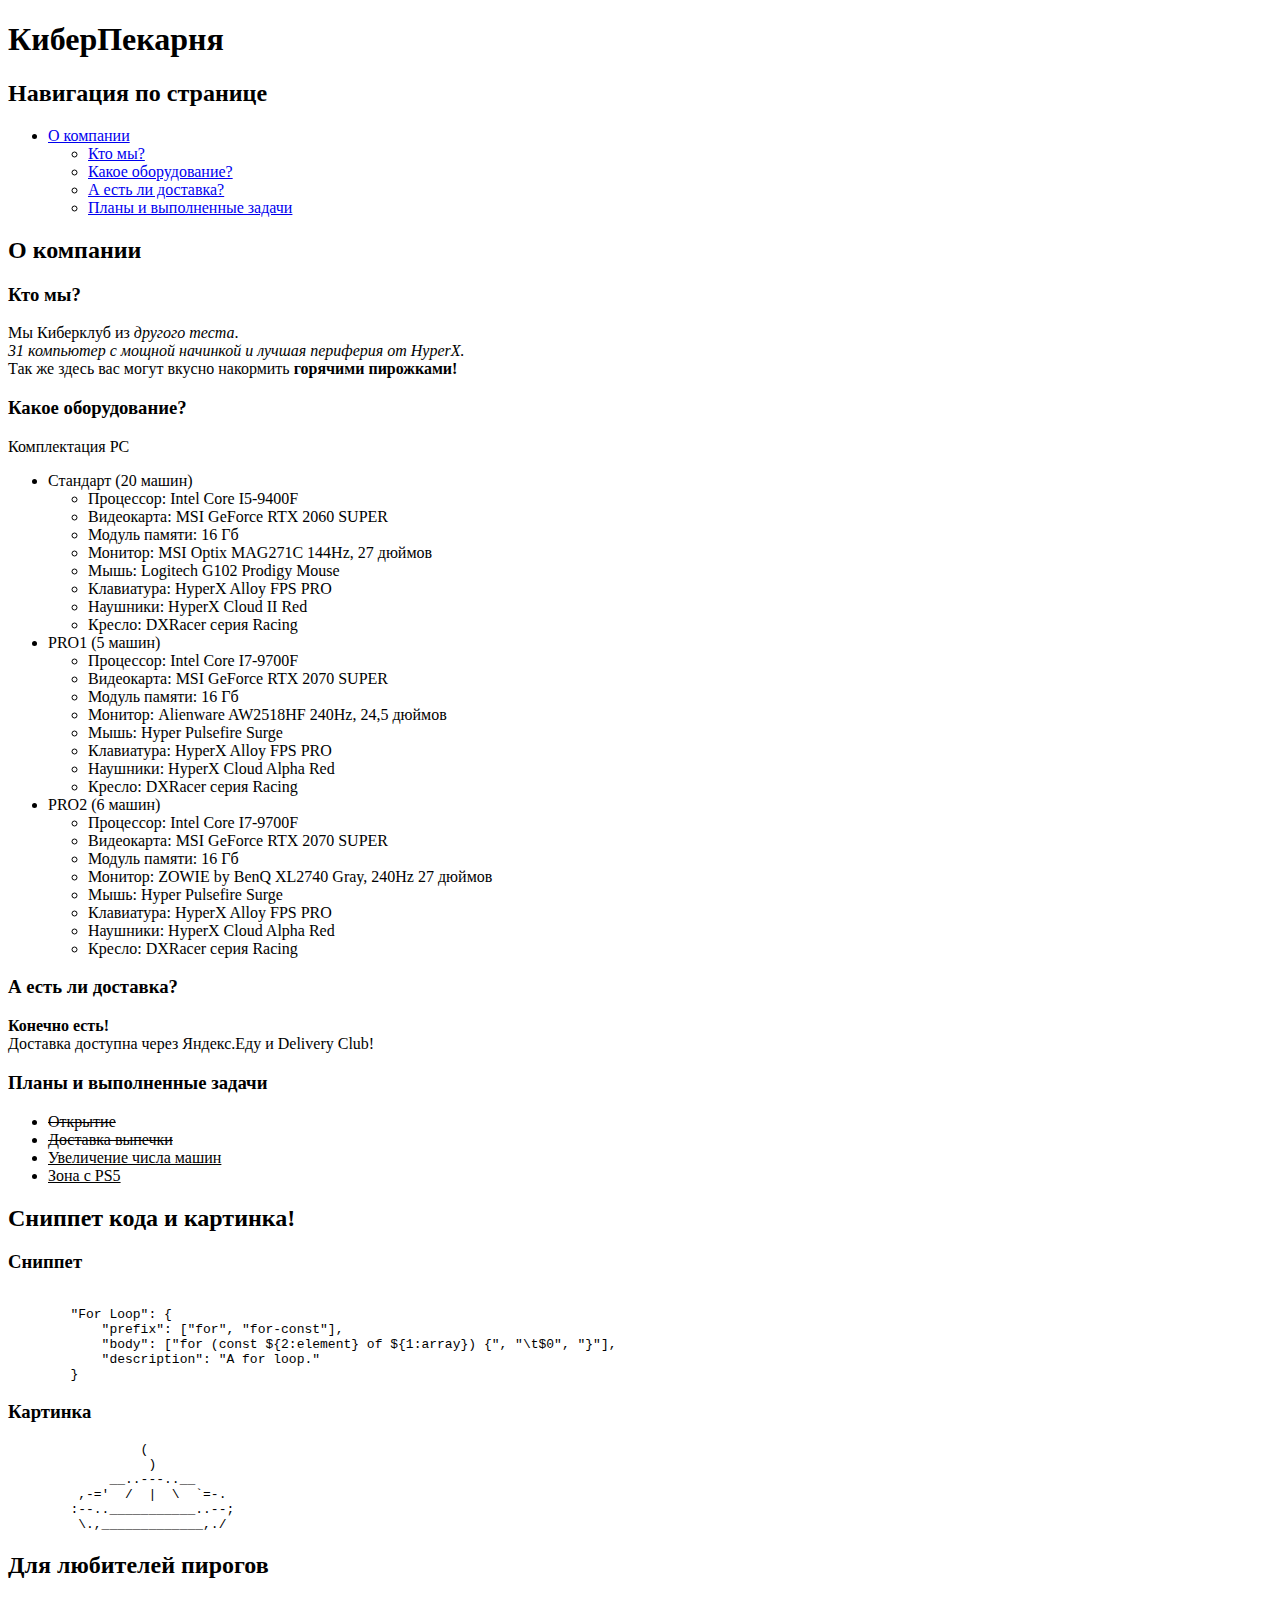
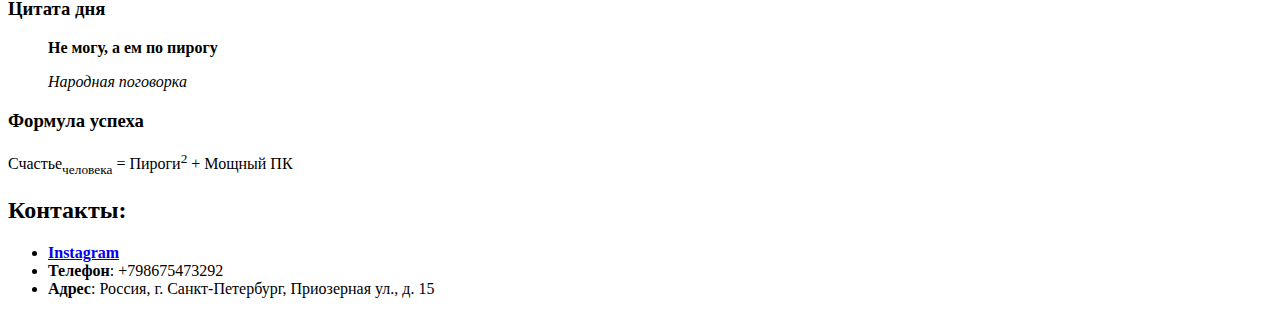
==== index.html @ f3a83868 "lab1" ====
<!DOCTYPE html>
<html lang="ru">
<head>
    <meta charset="UTF-8">
    <meta name="keywords" content="пекарня, пироги, киберкафе, доставка">
    <title>Киберклуб из другого теста, Работаем круглосуточно!</title>
    <!-- <link rel="stylesheet" type="text/css" href="outline-prototype-label.css"> -->
    <!-- <link rel="stylesheet" type="text/css" href="outline-prototype-safe.css"> -->
</head>
<body>
    <header>
        <h1>КиберПекарня</h1>
    </header>
    <main>
        <section>
            <h2>Навигация по странице</h2>
            <nav>
                <ul>
                    <li><a href="#about">О компании</a>
                        <ul>
                            <li><a href="#who">Кто мы?</a></li>
                            <li><a href="#equipment">Какое оборудование?</a></li>
                            <li><a href="#delivery">А есть ли доставка?</a></li>
                            <li><a href="#progress">Планы и выполненные задачи</a></li>
                        </ul>
                    </li>
                </ul>
            </nav>
        </section>
        <article id="about">
            <h2>О компании</h2>
            <section id="who">
                <h3>Кто мы?</h3>
                <p>
                    Мы Киберклуб из <i>другого теста</i>.<br>
                    <em>31 компьютер с мощной начинкой и лучшая периферия от HyperX.</em><br>
                    Так же здесь вас могут вкусно накормить <b>горячими пирожками!</b><br>
                </p>
            </section>
            <section id="equipment">
                <h3>Какое оборудование?</h3>
                <p>
                    Комплектация PC
                    <ul>
                        <li>Стандарт (20 машин)
                            <ul>
                                <li>Процессор: Intel Core I5-9400F</li>
                                <li>Видеокарта: MSI GeForce RTX 2060 SUPER</li>
                                <li>Модуль памяти: 16 Гб</li>
                                <li>Монитор: MSI Optix MAG271C 144Hz, 27 дюймов </li>
                                <li>Мышь: Logitech G102 Prodigy Mouse</li>
                                <li>Клавиатура: HyperX Alloy FPS PRO</li>
                                <li>Наушники: HyperX Cloud II Red</li>
                                <li>Кресло: DXRacer серия Racing</li>
                            </ul>
                        </li>
                        <li>PRO1 (5 машин)
                            <ul>
                                <li>Процессор: Intel Core I7-9700F</li>
                                <li>Видеокарта: MSI GeForce RTX 2070 SUPER</li>
                                <li>Модуль памяти: 16 Гб</li>
                                <li>Монитор: Alienware AW2518HF 240Hz, 24,5 дюймов</li>
                                <li>Мышь: Hyper Pulsefire Surge</li>
                                <li>Клавиатура: HyperX Alloy FPS PRO</li>
                                <li>Наушники: HyperX Cloud Alpha Red</li>
                                <li>Кресло: DXRacer серия Racing</li>
                            </ul>
                        </li>
                        <li>PRO2 (6 машин)
                            <ul>
                                <li>Процессор: Intel Core I7-9700F</li>
                                <li>Видеокарта: MSI GeForce RTX 2070 SUPER</li>
                                <li>Модуль памяти: 16 Гб</li>
                                <li>Монитор: ZOWIE by BenQ XL2740 Gray, 240Hz 27 дюймов</li>
                                <li>Мышь: Hyper Pulsefire Surge</li>
                                <li>Клавиатура: HyperX Alloy FPS PRO</li>
                                <li>Наушники: HyperX Cloud Alpha Red</li>
                                <li>Кресло: DXRacer серия Racing</li>
                            </ul>
                        </li>
                    </ul>
            </section>
            <section id="delivery">
                <h3>А есть ли доставка?</h3>
                <p>
                    <strong>Конечно есть!</strong><br>
                    Доставка доступна через Яндекс.Еду и Delivery Club!
                </p>
            </section>
            <section id="progress">
                <h3>Планы и выполненные задачи</h3>
                <ul>
                    <li><del>Открытие</del></li>
                    <li><del>Доставка выпечки</del></li>
                    <li><ins>Увеличение числа машин</ins></li>
                    <li><ins>Зона с PS5</ins></li>
                </ul>
            </section>
        </article>
        <section>
            <h2>Сниппет кода и картинка!</h2>
            <h3>Сниппет</h3>
            <pre><code>
        "For Loop": {
            "prefix": ["for", "for-const"],
            "body": ["for (const ${2:element} of ${1:array}) {", "\t$0", "}"],
            "description": "A for loop."
        }</code></pre>
            <h3>Картинка</h3>
            <pre>
                 (
                  )
             __..---..__
         ,-='  /  |  \  `=-.
        :--..___________..--;
         \.,_____________,./</pre>
        </section>
        <aside>
            <h2>Для любителей пирогов</h2>
            <h3>Цитата дня</h3>
            <blockquote>
                <p><strong>Не могу, а ем по пирогу</strong></p>
                <cite><i>Народная поговорка</i></cite>
            </blockquote>
            <h3>Формула успеха</h3>
            <p>Счастье<sub>человека</sub> = Пироги<sup>2</sup> + Мощный ПК</p>
        </aside>


    </main>

    <footer>
        <h2>Контакты:</h2>
        <ul>
            <li><a href="instagram.com/cyber.pekarnya"><b>Instagram</b></a></li>
            <li><b>Телефон</b>: +798675473292</li>
            <li><b>Адрес</b>: Россия, г. Санкт-Петербург, Приозерная ул., д. 15</li>
        </ul>
    </footer>
</body>
</html>
---- outline-prototype-label.css ----
* {
  position: relative;
  background: rgba(169, 169, 169, 0.1);
  box-shadow: inset 0 0 0 1px darkgrey;
}

*::before {
  content: "";
  position: absolute;
  top: -3px;
  right: 0;
  left: -3px;
  left: auto;

  padding: 2px 5px;

  font-weight: bold;
  font-size: 12px;
  line-height: 12px;
  font-family: "Courier New", monotype;
  color: white;
  text-transform: uppercase;
  white-space: nowrap;

  background: darkgray;
}

body > * {
  background: rgba(255, 0, 0, 0.1);
  box-shadow: 0 0 0 4px red;
}

body > *::before {
  color: white;
  background: red;
}

body > * > * {
  background: rgba(255, 165, 0, 0.1);
  box-shadow: 0 0 0 2px orange;
}

body > * > *::before {
  color: white;
  background: orange;
}

body > * > * > * {
  background: rgba(255, 255, 0, 0.1);
  box-shadow: 0 0 0 1px yellow;
}

body > * > * > *::before {
  color: black;
  background: yellow;
}

body > * > * > * > * {
  background: rgba(0, 128, 0, 0.1);
  box-shadow: 0 0 0 1px green;
}

body > * > * > * > *::before {
  color: white;
  background: green;
}

body > * > * > * > * > * {
  background: rgba(0, 0, 255, 0.1);
  box-shadow: inset 0 0 0 1px blue;
}

body > * > * > * > * > *::before {
  color: white;
  background: blue;
}

body > * > * > * > * > * > * {
  background: rgba(148, 0, 211, 0.1);
  box-shadow: inset 0 0 0 1px darkviolet;
}

body > * > * > * > * > * > *::before {
  color: white;
  background: darkviolet;
}

/* ------------------ */
header,
main,
footer {
  box-shadow: 0 0 0 4px red;
}

header::before,
main::before,
footer::before {
  right: auto;
  left: 0;
  z-index: 1;

  font-size: 20px;
  line-height: 20px;
}

header::before {
  content: "header";
}

main::before {
  content: "main";
}

footer::before {
  content: "footer";
}

/* ------------------ */
nav,
section,
article,
aside {
  box-shadow: 0 0 0 2px orange;
}

nav::before,
section::before,
article::before,
aside::before {
  right: 0;
  left: auto;
  z-index: 1;

  font-size: 16px;
  line-height: 16px;
}

nav::before {
  content: "nav";
}

section::before {
  content: "section";
}

article::before {
  content: "article";
}

aside::before {
  content: "aside";
}

/* ------------------ */
h1::before,
h2::before,
h3::before,
h4::before,
h5::before,
h6::before {
  content: "h";
  right: auto;
  left: 0;
  z-index: 1;
}

ul::before,
ol::before {
  top: auto;
  right: auto;
  bottom: 0;
  left: 0;
  z-index: 1;
}

ul::before {
  content: "ul";
}

ol::before {
  content: "ol";
}

form::before {
  content: "form";
  top: auto;
  right: 0;
  bottom: 0;
  left: auto;
  z-index: 1;
}

p::before {
  content: "p";
  right: auto;
  left: 0;
}
---- outline-prototype-safe.css ----
* {
  background: rgba(169, 169, 169, 0.1);
  box-shadow: 0 0 0 1px darkgray;
}

body > * {
  background: rgba(255, 0, 0, 0.1);
  box-shadow: 0 0 0 4px red;
}

body > * > * {
  background: rgba(255, 165, 0, 0.1);
  box-shadow: 0 0 0 2px orange;
}

body > * > * > * {
  background: rgba(255, 255, 0, 0.1);
  box-shadow: 0 0 0 1px yellow;
}

body > * > * > * > * {
  background: rgba(0, 128, 0, 0.1);
  box-shadow: 0 0 0 1px green;
}

body > * > * > * > * > * {
  background: rgba(0, 0, 255, 0.1);
  box-shadow: inset 0 0 0 1px blue;
}

body > * > * > * > * > * > * {
  background: rgba(148, 0, 211, 0.1);
  box-shadow: inset 0 0 0 1px darkviolet;
}

/* ------------------ */
header,
main,
footer {
  box-shadow: 0 0 0 4px red;
}

nav,
section,
article,
aside {
  box-shadow: 0 0 0 2px orange;
}
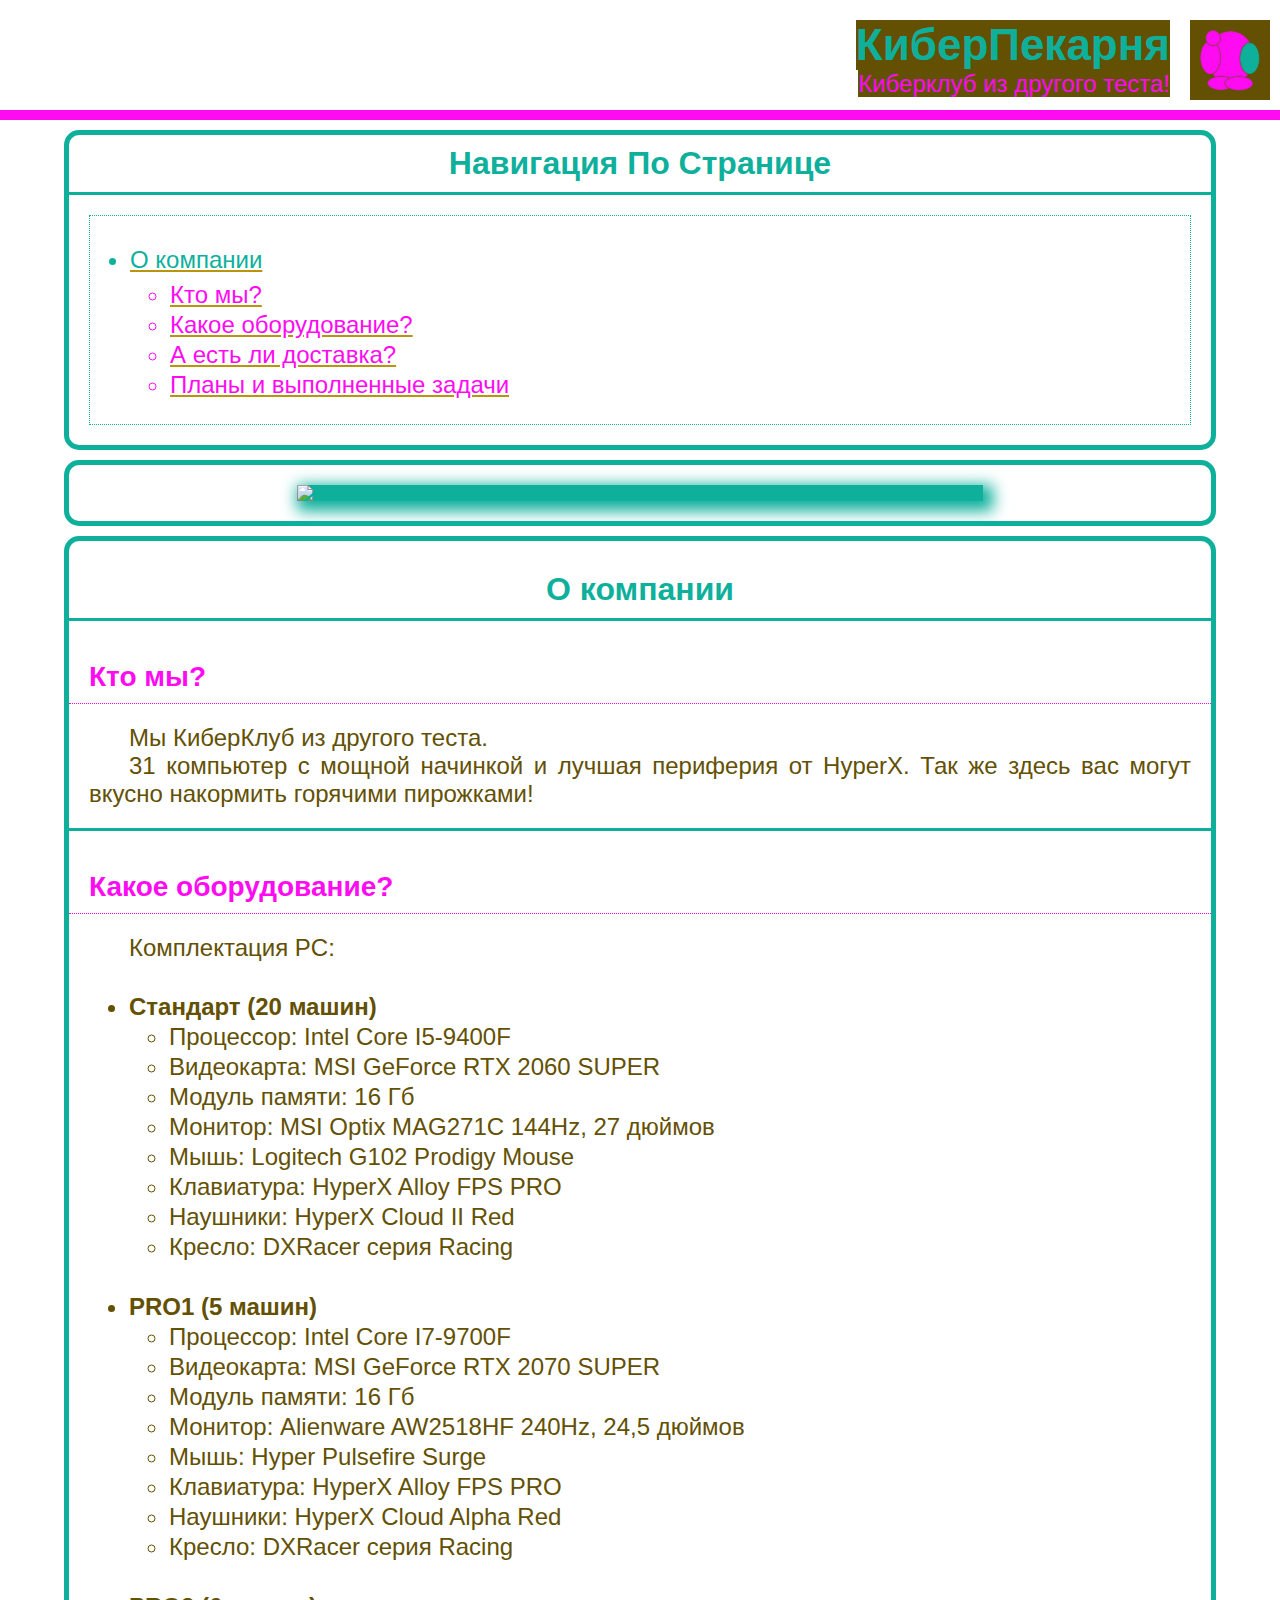
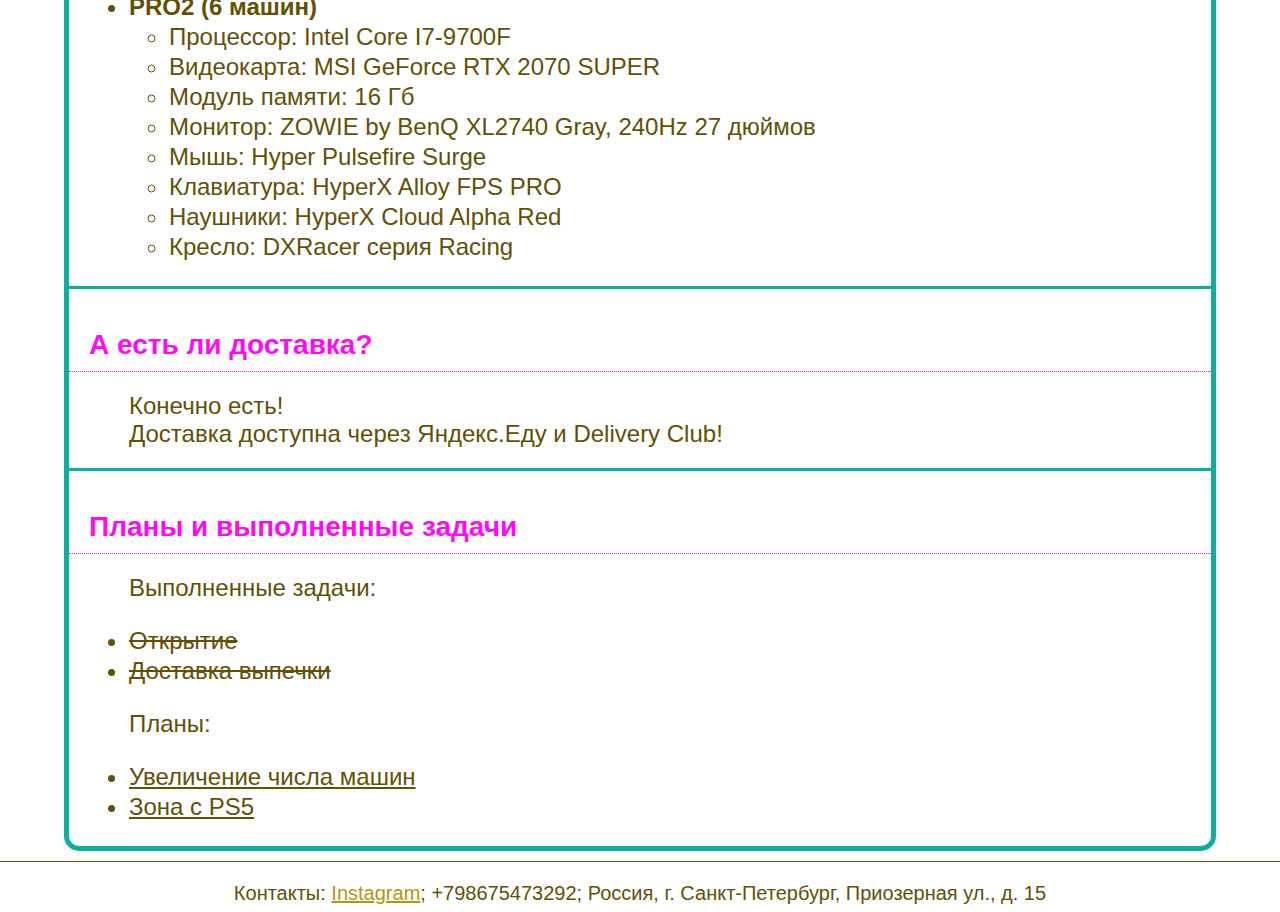
==== commit f1b01b39: "lab2" ====
--- a/index.html
+++ b/index.html
@@ -3,140 +3,122 @@
 <head>
     <meta charset="UTF-8">
     <meta name="keywords" content="пекарня, пироги, киберкафе, доставка">
+    <meta name="description" content="Киберклуб рядом с метро, новейшее оборудование, удобные игровые места и вкусная выпечка по доступным ценам!">
     <title>Киберклуб из другого теста, Работаем круглосуточно!</title>
-    <!-- <link rel="stylesheet" type="text/css" href="outline-prototype-label.css"> -->
-    <!-- <link rel="stylesheet" type="text/css" href="outline-prototype-safe.css"> -->
+    <link rel="stylesheet" href="style.css">
 </head>
 <body>
-    <header>
-        <h1>КиберПекарня</h1>
+    <header id="site-header">
+        <section id="site-header-section">
+            <div>
+                <h1 id="site-header-text">КиберПекарня</h1>
+                <quote id="site-header-quote">Киберклуб из другого теста!</quote>
+            </div>
+            <img src="logo.jpg" id="site-header-image">
+        </section>
     </header>
     <main>
-        <section>
-            <h2>Навигация по странице</h2>
-            <nav>
-                <ul>
-                    <li><a href="#about">О компании</a>
-                        <ul>
-                            <li><a href="#who">Кто мы?</a></li>
-                            <li><a href="#equipment">Какое оборудование?</a></li>
-                            <li><a href="#delivery">А есть ли доставка?</a></li>
-                            <li><a href="#progress">Планы и выполненные задачи</a></li>
-                        </ul>
-                    </li>
+        <section id="nav-section">
+            <h2 id="nav-section-header">Навигация по странице</h2>
+            <nav id="nav-section-nav">
+                <ul class="nav-section-ul">
+                    <a href="#article-about"><li class="nav-section-item-article">О компании</li></a>
+                    <ul class="nav-section-ul">
+                        <a href="#about-who"><li class="nav-section-item-section">Кто мы?</li></a>
+                        <a href="#about-equipment"><li class="nav-section-item-section">Какое оборудование?</li></a>
+                        <a href="#about-delivery"><li class="nav-section-item-section">А есть ли доставка?</li></a>
+                        <a href="#about-progress"><li class="nav-section-item-section">Планы и выполненные задачи</li></a>
+                    </ul>
                 </ul>
             </nav>
         </section>
-        <article id="about">
-            <h2>О компании</h2>
-            <section id="who">
-                <h3>Кто мы?</h3>
-                <p>
-                    Мы Киберклуб из <i>другого теста</i>.<br>
-                    <em>31 компьютер с мощной начинкой и лучшая периферия от HyperX.</em><br>
-                    Так же здесь вас могут вкусно накормить <b>горячими пирожками!</b><br>
-                </p>
+        <div id="inside-images">
+            <img src="pictures-inside/3.jpg" class="inside-image">
+        </div>
+        <article id="article-about" class="article-page">
+            <h2 class="article-page-header">О компании</h2>
+            <section id="about-who" class="article-page-section">
+                <h3 class="article-page-section-header">Кто мы?</h3>
+                <div>
+                    <p>Мы КиберКлуб из другого теста.</p>
+                    <p>31 компьютер с мощной начинкой и лучшая периферия от HyperX.
+                    Так же здесь вас могут вкусно накормить горячими пирожками!</p>
+                </div>
             </section>
-            <section id="equipment">
-                <h3>Какое оборудование?</h3>
-                <p>
-                    Комплектация PC
-                    <ul>
-                        <li>Стандарт (20 машин)
-                            <ul>
-                                <li>Процессор: Intel Core I5-9400F</li>
-                                <li>Видеокарта: MSI GeForce RTX 2060 SUPER</li>
-                                <li>Модуль памяти: 16 Гб</li>
-                                <li>Монитор: MSI Optix MAG271C 144Hz, 27 дюймов </li>
-                                <li>Мышь: Logitech G102 Prodigy Mouse</li>
-                                <li>Клавиатура: HyperX Alloy FPS PRO</li>
-                                <li>Наушники: HyperX Cloud II Red</li>
-                                <li>Кресло: DXRacer серия Racing</li>
+            <section id="about-equipment" class="article-page-section">
+                <h3 class="article-page-section-header">Какое оборудование?</h3>
+                <div>
+                    <p>Комплектация PC:</p>
+                    <ul class="article-page-section-ul">
+                        <li class="article-page-section-item-pctype">Стандарт (20 машин)
+                            <ul class="article-page-section-ul">
+                                <li class="article-page-section-item-components">Процессор: Intel Core I5-9400F</li>
+                                <li class="article-page-section-item-components">Видеокарта: MSI GeForce RTX 2060 SUPER</li>
+                                <li class="article-page-section-item-components">Модуль памяти: 16 Гб</li>
+                                <li class="article-page-section-item-components">Монитор: MSI Optix MAG271C 144Hz, 27 дюймов </li>
+                                <li class="article-page-section-item-components">Мышь: Logitech G102 Prodigy Mouse</li>
+                                <li class="article-page-section-item-components">Клавиатура: HyperX Alloy FPS PRO</li>
+                                <li class="article-page-section-item-components">Наушники: HyperX Cloud II Red</li>
+                                <li class="article-page-section-item-components">Кресло: DXRacer серия Racing</li>
                             </ul>
                         </li>
-                        <li>PRO1 (5 машин)
-                            <ul>
-                                <li>Процессор: Intel Core I7-9700F</li>
-                                <li>Видеокарта: MSI GeForce RTX 2070 SUPER</li>
-                                <li>Модуль памяти: 16 Гб</li>
-                                <li>Монитор: Alienware AW2518HF 240Hz, 24,5 дюймов</li>
-                                <li>Мышь: Hyper Pulsefire Surge</li>
-                                <li>Клавиатура: HyperX Alloy FPS PRO</li>
-                                <li>Наушники: HyperX Cloud Alpha Red</li>
-                                <li>Кресло: DXRacer серия Racing</li>
+                        <li class="article-page-section-item-pctype">PRO1 (5 машин)
+                            <ul class="article-page-section-ul">
+                                <li class="article-page-section-item-components">Процессор: Intel Core I7-9700F</li>
+                                <li class="article-page-section-item-components">Видеокарта: MSI GeForce RTX 2070 SUPER</li>
+                                <li class="article-page-section-item-components">Модуль памяти: 16 Гб</li>
+                                <li class="article-page-section-item-components">Монитор: Alienware AW2518HF 240Hz, 24,5 дюймов</li>
+                                <li class="article-page-section-item-components">Мышь: Hyper Pulsefire Surge</li>
+                                <li class="article-page-section-item-components">Клавиатура: HyperX Alloy FPS PRO</li>
+                                <li class="article-page-section-item-components">Наушники: HyperX Cloud Alpha Red</li>
+                                <li class="article-page-section-item-components">Кресло: DXRacer серия Racing</li>
                             </ul>
                         </li>
-                        <li>PRO2 (6 машин)
-                            <ul>
-                                <li>Процессор: Intel Core I7-9700F</li>
-                                <li>Видеокарта: MSI GeForce RTX 2070 SUPER</li>
-                                <li>Модуль памяти: 16 Гб</li>
-                                <li>Монитор: ZOWIE by BenQ XL2740 Gray, 240Hz 27 дюймов</li>
-                                <li>Мышь: Hyper Pulsefire Surge</li>
-                                <li>Клавиатура: HyperX Alloy FPS PRO</li>
-                                <li>Наушники: HyperX Cloud Alpha Red</li>
-                                <li>Кресло: DXRacer серия Racing</li>
+                        <li class="article-page-section-item-pctype">PRO2 (6 машин)
+                            <ul class="article-page-section-ul">
+                                <li class="article-page-section-item-components">Процессор: Intel Core I7-9700F</li>
+                                <li class="article-page-section-item-components">Видеокарта: MSI GeForce RTX 2070 SUPER</li>
+                                <li class="article-page-section-item-components">Модуль памяти: 16 Гб</li>
+                                <li class="article-page-section-item-components">Монитор: ZOWIE by BenQ XL2740 Gray, 240Hz 27 дюймов</li>
+                                <li class="article-page-section-item-components">Мышь: Hyper Pulsefire Surge</li>
+                                <li class="article-page-section-item-components">Клавиатура: HyperX Alloy FPS PRO</li>
+                                <li class="article-page-section-item-components">Наушники: HyperX Cloud Alpha Red</li>
+                                <li class="article-page-section-item-components">Кресло: DXRacer серия Racing</li>
                             </ul>
                         </li>
                     </ul>
+                </div>
             </section>
-            <section id="delivery">
-                <h3>А есть ли доставка?</h3>
-                <p>
-                    <strong>Конечно есть!</strong><br>
-                    Доставка доступна через Яндекс.Еду и Delivery Club!
-                </p>
+            <section id="about-delivery" class="article-page-section">
+                <h3 class="article-page-section-header">А есть ли доставка?</h3>
+                <div>
+                    <p>Конечно есть!</p>
+                    <p>Доставка доступна через Яндекс.Еду и Delivery Club!</p>
+                </div>
             </section>
-            <section id="progress">
-                <h3>Планы и выполненные задачи</h3>
-                <ul>
-                    <li><del>Открытие</del></li>
-                    <li><del>Доставка выпечки</del></li>
-                    <li><ins>Увеличение числа машин</ins></li>
-                    <li><ins>Зона с PS5</ins></li>
-                </ul>
+            <section id="about-progress" class="article-page-section">
+                <h3 class="article-page-section-header">Планы и выполненные задачи</h3>
+                <div>
+                    <p>Выполненные задачи:</p>
+                    <ul id="completed-ul">
+                        <li class="completed-item">Открытие</li>
+                        <li class="completed-item">Доставка выпечки</li>
+                    </ul>
+                    <p>Планы:</p>
+                    <ul id="plan-ul">
+                        <li class="plan-item">Увеличение числа машин</li>
+                        <li class="plan-item">Зона с PS5</li>
+                    </ul>
+                </div>
+
             </section>
         </article>
-        <section>
-            <h2>Сниппет кода и картинка!</h2>
-            <h3>Сниппет</h3>
-            <pre><code>
-        "For Loop": {
-            "prefix": ["for", "for-const"],
-            "body": ["for (const ${2:element} of ${1:array}) {", "\t$0", "}"],
-            "description": "A for loop."
-        }</code></pre>
-            <h3>Картинка</h3>
-            <pre>
-                 (
-                  )
-             __..---..__
-         ,-='  /  |  \  `=-.
-        :--..___________..--;
-         \.,_____________,./</pre>
-        </section>
-        <aside>
-            <h2>Для любителей пирогов</h2>
-            <h3>Цитата дня</h3>
-            <blockquote>
-                <p><strong>Не могу, а ем по пирогу</strong></p>
-                <cite><i>Народная поговорка</i></cite>
-            </blockquote>
-            <h3>Формула успеха</h3>
-            <p>Счастье<sub>человека</sub> = Пироги<sup>2</sup> + Мощный ПК</p>
-        </aside>
-
-
     </main>
 
-    <footer>
-        <h2>Контакты:</h2>
-        <ul>
-            <li><a href="instagram.com/cyber.pekarnya"><b>Instagram</b></a></li>
-            <li><b>Телефон</b>: +798675473292</li>
-            <li><b>Адрес</b>: Россия, г. Санкт-Петербург, Приозерная ул., д. 15</li>
-        </ul>
+    <footer id=site-footer>
+        <p>Контакты: <a href="instagram.com/cyber.pekarnya">Instagram</a>; +798675473292; Россия, г. Санкт-Петербург, Приозерная ул., д. 15</p>
     </footer>
+    <script src="https://rawcdn.githack.com/ArtMan-8/outline-prototype/e73da2a1ee9031564b56ed5d98541891f7123933/js/outline-control.js"></script>
 </body>
 </html>
 
--- a/style.css
+++ b/style.css
@@ -0,0 +1,176 @@
+* {
+    font-size: 24px;
+    font-family: Arial;
+    color: #B8950F;
+}
+html, body, h1, h2, h3 {
+    margin: 0;
+    padding: 0;
+    border: 0;
+}
+#site-header {
+    width: 100%;
+    height: 110px;
+    border-bottom: 10px solid #ff0bf2;
+}
+#site-header-section {
+    margin-top: 20px;
+    margin-right: 10px;
+    float: right;
+    height: auto;
+    text-align: right;
+}
+#site-header-section > div {
+    float: left;
+    height: auto;
+}
+#site-header-text{
+    font-size: 44px;
+    color: #0EB09C;
+    background: #635003;
+}
+#site-header-quote {
+    color: #ff0bf2;
+    background: #635003;
+}
+#site-header-image {
+    margin-left: 20px;
+    height: 80px;
+    width: 80px;
+    background-color: #635003;
+}
+#nav-section{
+    border: 5px solid #0EB09C;
+    border-radius: 15px;
+    margin: 10px 5% 10px;
+}
+#nav-section-header {
+    padding: 10px 0px 10px;
+    font-size: 32px;
+    color: #0EB09C;
+    border-bottom: 3px solid #0EB09C;
+    text-align: center;
+    text-transform: capitalize;
+}
+#nav-section-nav{
+    margin: 20px;
+    border: 1px dotted #0EB09C;
+}
+
+.nav-section-ul{
+    padding-left:40px;
+}
+.nav-section-item-article{
+    color: #0EB09C;
+    line-height: 40px;
+}
+.nav-section-item-section{
+    color: #ff0bf2;
+    line-height: 30px;
+}
+
+#inside-images{
+    border: 5px solid #0EB09C;
+    border-radius: 15px;
+    margin: 10px 5% 10px;
+}
+.inside-image{
+    display: block;
+    max-width: 60%;
+    margin: 20px auto;
+    box-shadow: 5px 5px 15px 5px #0EB09C;
+    background-color: #0EB09C;
+}
+
+.article-page{
+    border: 5px solid #0EB09C;
+    border-radius: 15px;
+    padding-top: 20px;
+    margin: 10px 5% 10px;
+    clear:both;
+}
+.article-page-header{
+    padding: 10px;
+    font-size: 32px;
+    color: #0EB09C;
+    border-bottom: 3px solid #0EB09C;
+    text-align: center;
+
+}
+.article-page-section{
+    padding-top: 20px;
+    margin: 10px auto;
+    width: auto;
+}
+.article-page-section:not(:last-child){
+    border-bottom: 3px solid #0EB09C;
+}
+.article-page-section-header{
+    padding: 10px 20px 10px;
+    font-size: 28px;
+    color: #ff0bf2;
+    border-bottom: 1px dotted #ff0bf2;
+}
+.article-page-section > div {
+    margin: 20px;
+    text-align: justify;
+    color: #635003;
+}
+.article-page-section > div > p {
+    text-indent: 40px;
+    margin: 0px;
+    color: inherit;
+    white-space: normal;
+}
+.article-page-section-ul{
+    padding-left:40px;
+    line-height: 30px;
+    font-weight: bold;
+    color: inherit;
+}
+.article-page-section-item-pctype{
+    font-weight: inherit;
+    margin-top: 30px;
+    color: inherit;
+}
+.article-page-section-item-components{
+    font-weight: lighter;
+    color: inherit;
+}
+
+#completed-ul{
+    padding-left:40px;
+    line-height: 30px;
+    color: inherit;
+}
+#plan-ul{
+    padding-left:40px;
+    line-height: 30px;
+    color: inherit;
+}
+.completed-item{
+    text-decoration: line-through;
+    color: inherit;
+}
+.plan-item{
+    text-decoration: underline;
+    color: inherit;
+}
+
+
+#site-footer {
+    width: 100%;
+    height: 50px;
+    border-top: 1px solid #635003;
+    text-align: center;
+    color: #635003;
+}
+#site-footer > p {
+    margin-top: 20px;
+    font-size: 20px;
+    color: inherit;
+}
+#site-footer > p > a {
+    font-size: inherit;
+    color: #B8950F;
+}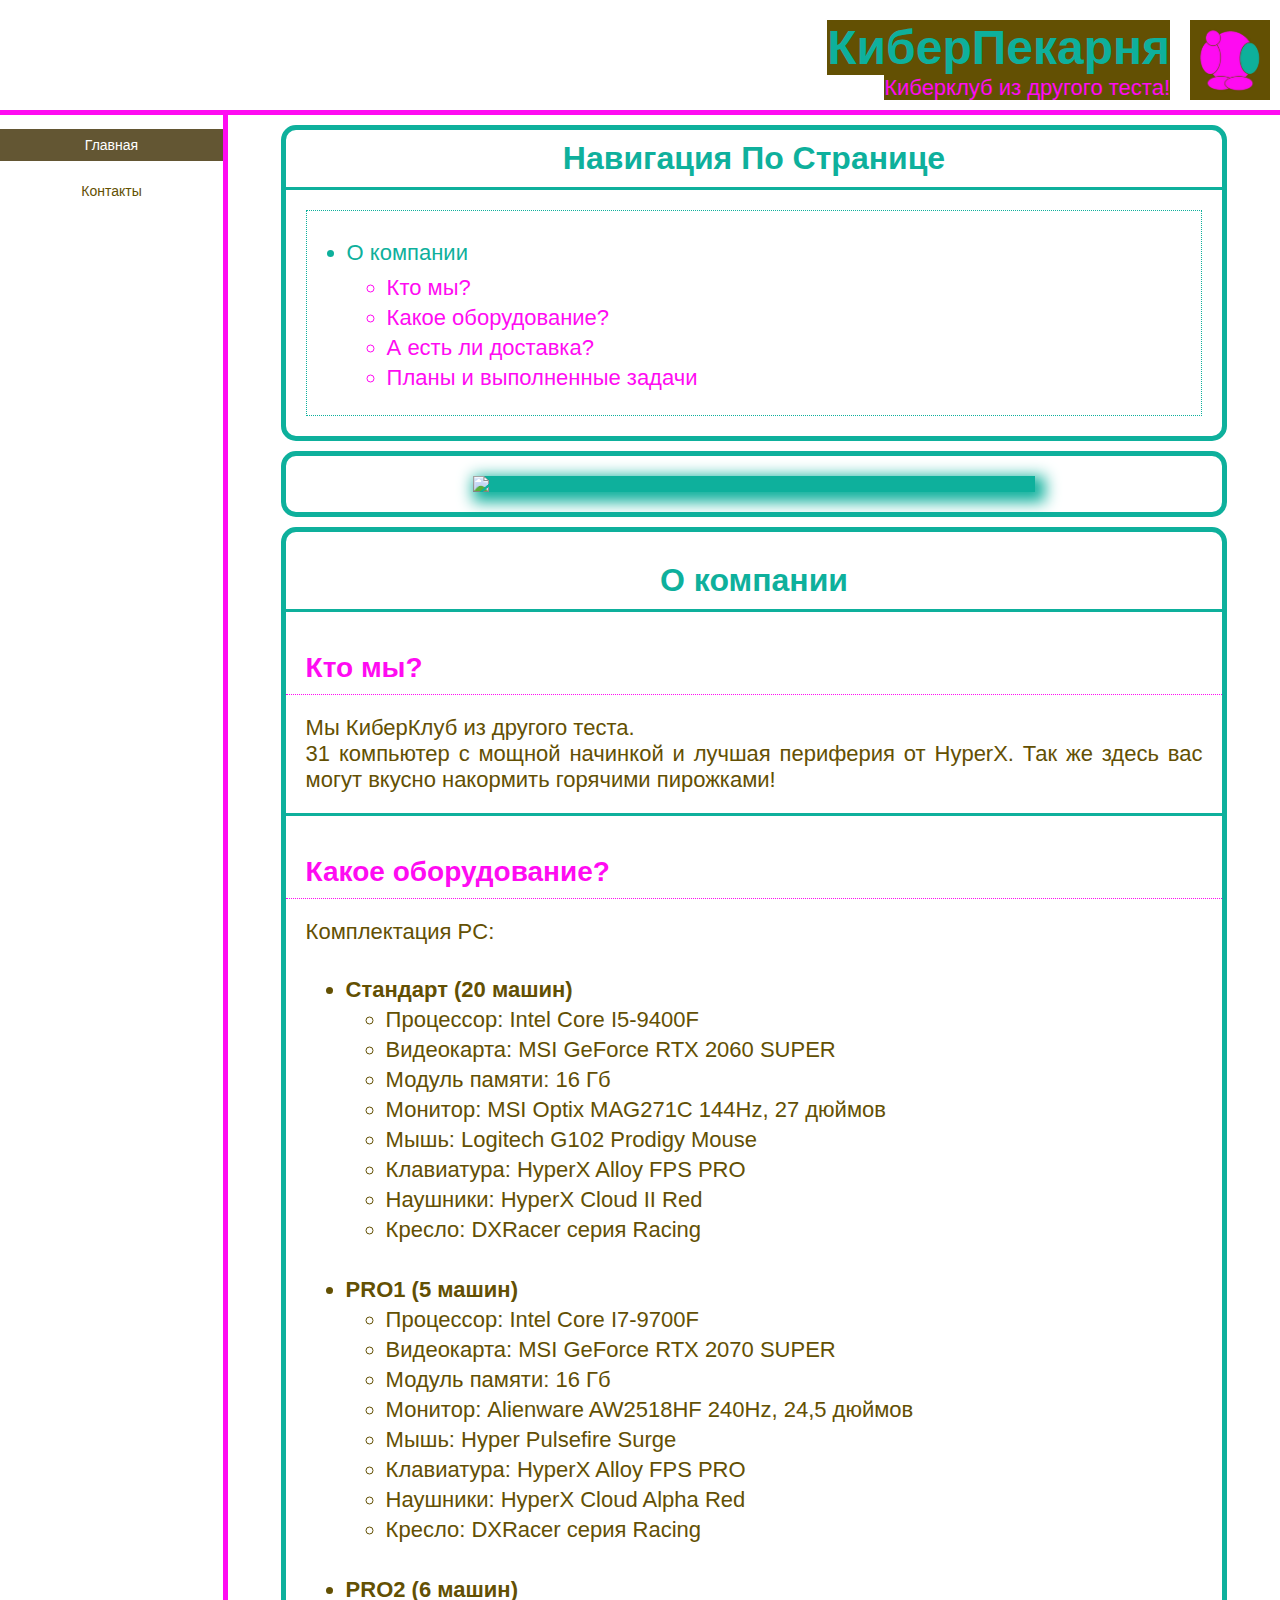
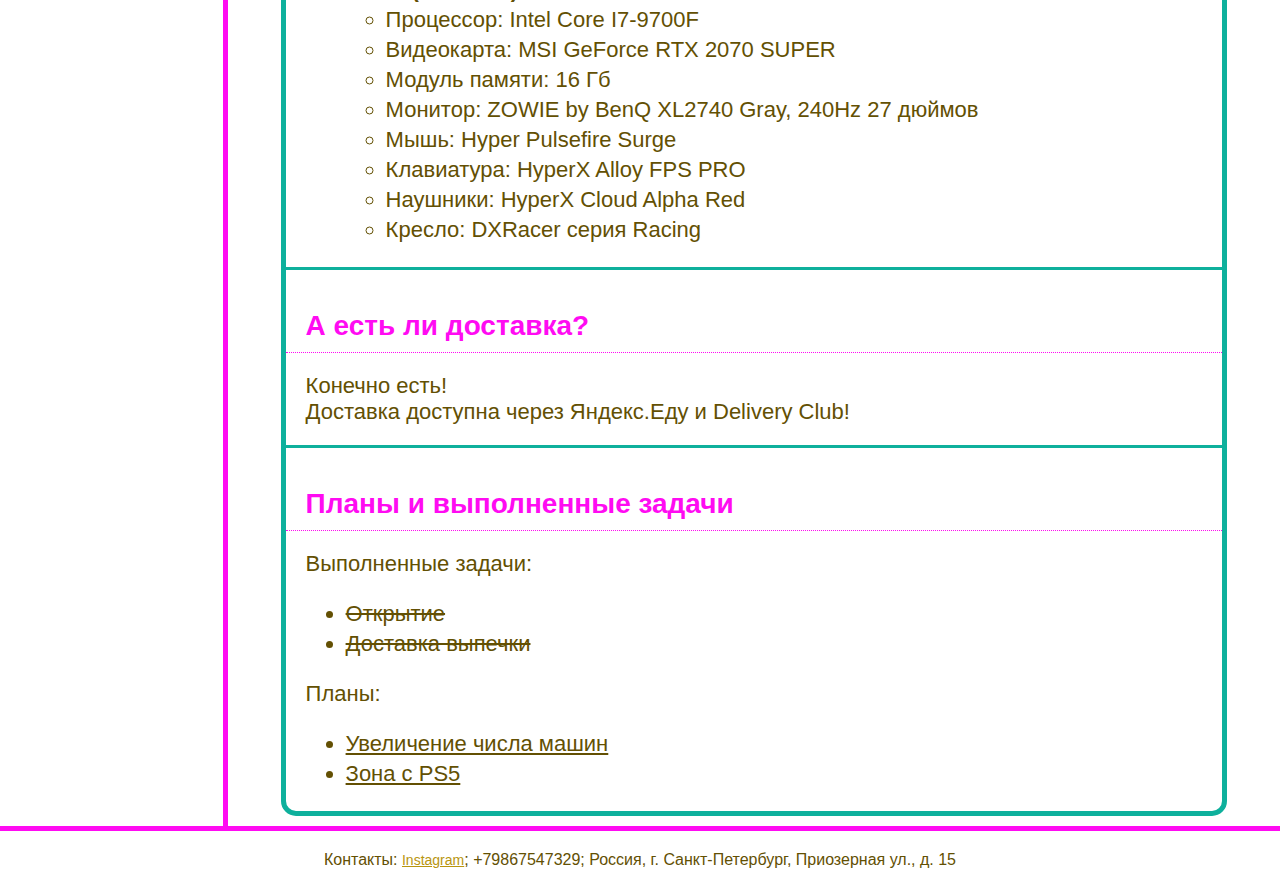
==== commit 00d64bd9: "lab3" ====
--- a/index.html
+++ b/index.html
@@ -35,7 +35,7 @@
         <div id="inside-images">
             <img src="pictures-inside/3.jpg" class="inside-image">
         </div>
-        <article id="article-about" class="article-page">
+        <div id="article-about" class="article-page">
             <h2 class="article-page-header">О компании</h2>
             <section id="about-who" class="article-page-section">
                 <h3 class="article-page-section-header">Кто мы?</h3>
@@ -112,11 +112,18 @@
                 </div>
 
             </section>
-        </article>
+        </div>
     </main>
-
+    <div id="site-menu">
+        <p>
+            <a class="active" href="index.html">Главная</a>
+        </p>
+        <p>
+            <a  href="contacts.html">Контакты</a>
+        </p>
+    </div>
     <footer id=site-footer>
-        <p>Контакты: <a href="instagram.com/cyber.pekarnya">Instagram</a>; +798675473292; Россия, г. Санкт-Петербург, Приозерная ул., д. 15</p>
+        <p>Контакты: <a href="instagram.com/cyber.pekarnya">Instagram</a>; +79867547329; Россия, г. Санкт-Петербург, Приозерная ул., д. 15</p>
     </footer>
     <script src="https://rawcdn.githack.com/ArtMan-8/outline-prototype/e73da2a1ee9031564b56ed5d98541891f7123933/js/outline-control.js"></script>
 </body>
--- a/style.css
+++ b/style.css
@@ -1,17 +1,34 @@
 * {
-    font-size: 24px;
+    font-size: 14px;
     font-family: Arial;
     color: #B8950F;
+}
+@media screen and (max-width: 480px) {
+    #site-header-section > div{
+        display: none;
+    }
 }
 html, body, h1, h2, h3 {
     margin: 0;
     padding: 0;
     border: 0;
 }
+body{
+    display: grid;
+    grid-template-areas: "header header" "menu main" "footer footer";
+    grid-template-rows: 115px 1fr;
+    grid-template-columns: calc(10% + 100px) 1fr;
+    height: 100vh;
+    margin: 0;
+}
 #site-header {
+    position: sticky;
+    top:0;
+    background: white;
+    grid-area: header;
     width: 100%;
     height: 110px;
-    border-bottom: 10px solid #ff0bf2;
+    border-bottom: 5px solid #ff0bf2;
 }
 #site-header-section {
     margin-top: 20px;
@@ -25,13 +42,15 @@
     height: auto;
 }
 #site-header-text{
-    font-size: 44px;
+    font-size: 48px;
     color: #0EB09C;
     background: #635003;
 }
 #site-header-quote {
     color: #ff0bf2;
     background: #635003;
+    text-align: center;
+    font-size:22px;
 }
 #site-header-image {
     margin-left: 20px;
@@ -39,6 +58,29 @@
     width: 80px;
     background-color: #635003;
 }
+#site-menu{
+    grid-area: menu;
+    text-align: center;
+    border-right: 5px solid #ff0bf2;
+    background: white;
+}
+#site-menu a{
+    display: block;
+    padding: 8px;
+    text-decoration: none;
+    color: #635003;
+}
+
+#site-menu a.active {
+    background-color: #635633;
+    color: white;
+}
+
+#site-menu a:hover:not(.active) {
+    background-color: #635003;
+    color: white;
+}
+
 #nav-section{
     border: 5px solid #0EB09C;
     border-radius: 15px;
@@ -53,23 +95,39 @@
     text-transform: capitalize;
 }
 #nav-section-nav{
+    font-size: 22px;
     margin: 20px;
     border: 1px dotted #0EB09C;
 }
-
+.nav-inside-image{
+    float:right;
+    width:150px;
+    margin: 20px auto;
+    box-shadow: 5px 5px 15px 5px #0EB09C;
+    background-color: #0EB09C;
+}
 .nav-section-ul{
-    padding-left:40px;
+    font-size: inherit;
+    padding-left:40px;
+    display: inline-block;
 }
 .nav-section-item-article{
+    font-size: inherit;
     color: #0EB09C;
     line-height: 40px;
 }
 .nav-section-item-section{
-    color: #ff0bf2;
-    line-height: 30px;
+    font-size: inherit;
+    color: #ff0bf2;
+    line-height: 30px;
+}
+#nav-section-nav a{
+    font-size: inherit;
+    text-decoration: none;
 }
 
 #inside-images{
+    clear:right;
     border: 5px solid #0EB09C;
     border-radius: 15px;
     margin: 10px 5% 10px;
@@ -95,7 +153,6 @@
     color: #0EB09C;
     border-bottom: 3px solid #0EB09C;
     text-align: center;
-
 }
 .article-page-section{
     padding-top: 20px;
@@ -112,65 +169,92 @@
     border-bottom: 1px dotted #ff0bf2;
 }
 .article-page-section > div {
+    font-size: 22px;
     margin: 20px;
     text-align: justify;
     color: #635003;
 }
 .article-page-section > div > p {
-    text-indent: 40px;
+    font-size: inherit;
     margin: 0px;
     color: inherit;
     white-space: normal;
 }
 .article-page-section-ul{
+    font-size: inherit;
     padding-left:40px;
     line-height: 30px;
     font-weight: bold;
     color: inherit;
 }
 .article-page-section-item-pctype{
+    font-size: inherit;
     font-weight: inherit;
     margin-top: 30px;
     color: inherit;
 }
 .article-page-section-item-components{
+    font-size: inherit;
     font-weight: lighter;
     color: inherit;
 }
 
 #completed-ul{
+    font-size: inherit;
     padding-left:40px;
     line-height: 30px;
     color: inherit;
 }
 #plan-ul{
+    font-size: inherit;
     padding-left:40px;
     line-height: 30px;
     color: inherit;
 }
 .completed-item{
+    font-size: inherit;
     text-decoration: line-through;
     color: inherit;
 }
 .plan-item{
+    font-size: inherit;
     text-decoration: underline;
     color: inherit;
 }
 
 
 #site-footer {
+    grid-area: footer;
     width: 100%;
     height: 50px;
-    border-top: 1px solid #635003;
+    border-top: 5px solid #ff0bf2;
     text-align: center;
     color: #635003;
+    background: white;
 }
 #site-footer > p {
     margin-top: 20px;
-    font-size: 20px;
-    color: inherit;
-}
-#site-footer > p > a {
-    font-size: inherit;
-    color: #B8950F;
-}+    font-size: 16px;
+    color: inherit;
+}
+
+
+#contacts-table {
+    margin: 10px;
+    width: calc(100% - 20px);
+    text-align: center;
+    border: 1px solid #635003;
+    color: #ff0bf2;
+}
+#contacts-table td{
+    color: white;
+}
+#contacts-table th{
+    color: white;
+}
+#contacts-table tr:nth-child(odd) {
+    background-color: #635003;
+}
+#contacts-table tr:nth-child(even) {
+    background-color: #B8950F;
+}
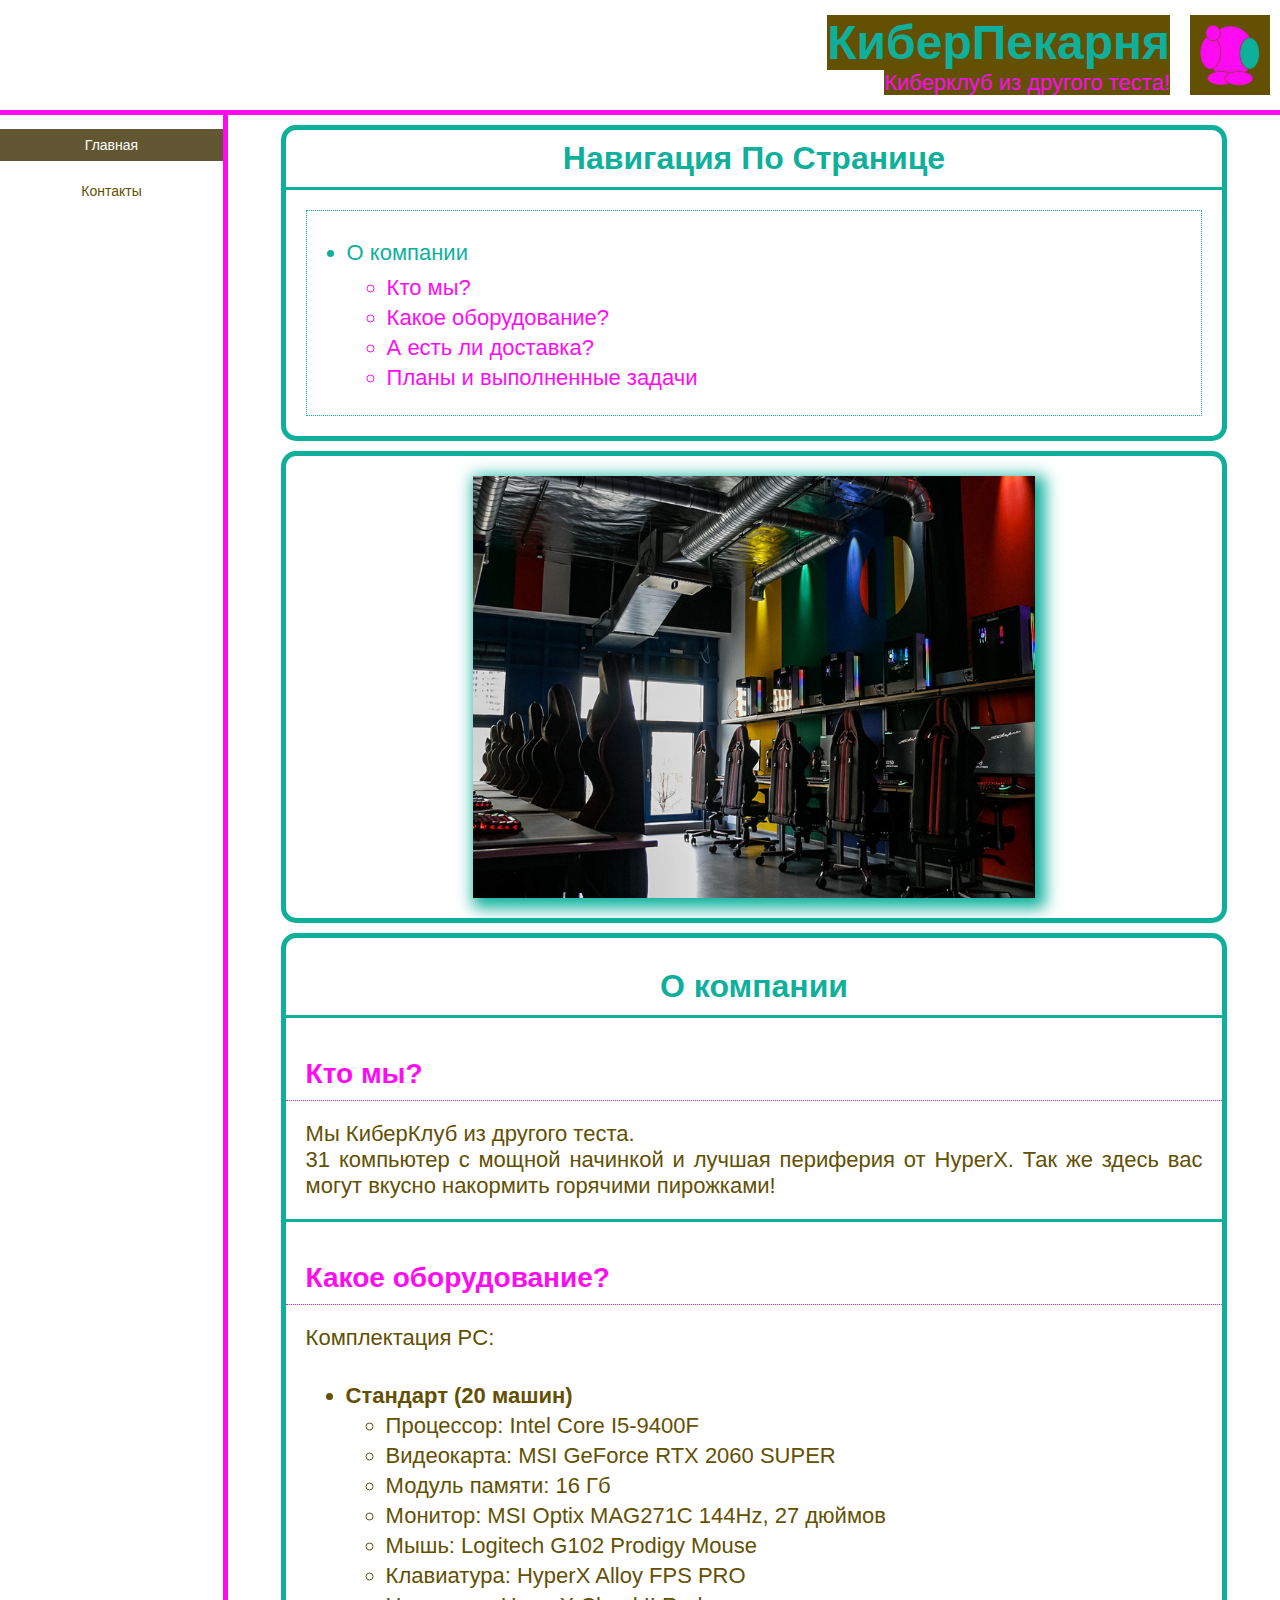
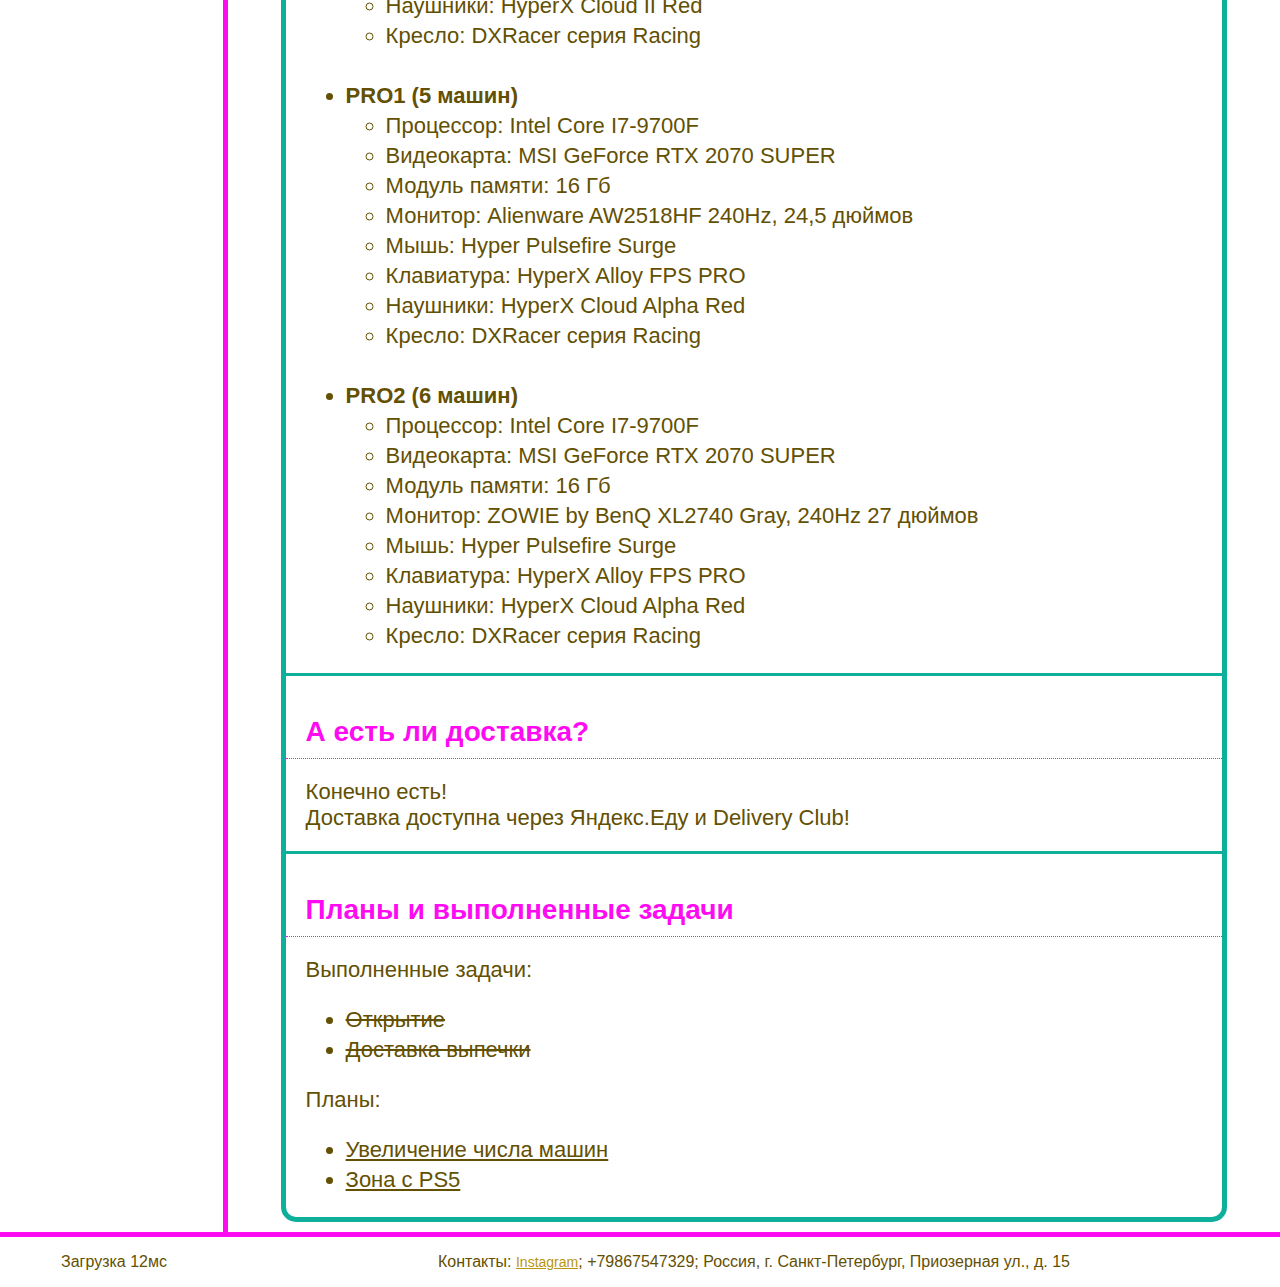
==== commit 0fdf5888: "lab 4" ====
--- a/index.html
+++ b/index.html
@@ -6,6 +6,7 @@
     <meta name="description" content="Киберклуб рядом с метро, новейшее оборудование, удобные игровые места и вкусная выпечка по доступным ценам!">
     <title>Киберклуб из другого теста, Работаем круглосуточно!</title>
     <link rel="stylesheet" href="style.css">
+    <script rel="script" src="load.js"></script>
 </head>
 <body>
     <header id="site-header">
@@ -115,16 +116,22 @@
         </div>
     </main>
     <div id="site-menu">
-        <p>
-            <a class="active" href="index.html">Главная</a>
+        <p id="index-link-p">
+            <a id="index-link" href="index.html">Главная</a>
         </p>
-        <p>
-            <a  href="contacts.html">Контакты</a>
+        <p id="contacts-link-p">
+            <a id="contacts-link" href="contacts.html">Контакты</a>
+        </p>
+    </div>
+    <div id="page-load">
+        <p id="page-load-text">
+
         </p>
     </div>
     <footer id=site-footer>
         <p>Контакты: <a href="instagram.com/cyber.pekarnya">Instagram</a>; +79867547329; Россия, г. Санкт-Петербург, Приозерная ул., д. 15</p>
     </footer>
+
     <script src="https://rawcdn.githack.com/ArtMan-8/outline-prototype/e73da2a1ee9031564b56ed5d98541891f7123933/js/outline-control.js"></script>
 </body>
 </html>
--- a/style.css
+++ b/style.css
@@ -15,7 +15,7 @@
 }
 body{
     display: grid;
-    grid-template-areas: "header header" "menu main" "footer footer";
+    grid-template-areas: "header header" "menu main" "page-load footer";
     grid-template-rows: 115px 1fr;
     grid-template-columns: calc(10% + 100px) 1fr;
     height: 100vh;
@@ -31,7 +31,7 @@
     border-bottom: 5px solid #ff0bf2;
 }
 #site-header-section {
-    margin-top: 20px;
+    margin-top: 15px;
     margin-right: 10px;
     float: right;
     height: auto;
@@ -58,28 +58,9 @@
     width: 80px;
     background-color: #635003;
 }
-#site-menu{
-    grid-area: menu;
-    text-align: center;
-    border-right: 5px solid #ff0bf2;
-    background: white;
-}
-#site-menu a{
-    display: block;
-    padding: 8px;
-    text-decoration: none;
-    color: #635003;
-}
-
-#site-menu a.active {
-    background-color: #635633;
-    color: white;
-}
-
-#site-menu a:hover:not(.active) {
-    background-color: #635003;
-    color: white;
-}
+
+
+
 
 #nav-section{
     border: 5px solid #0EB09C;
@@ -222,7 +203,6 @@
     color: inherit;
 }
 
-
 #site-footer {
     grid-area: footer;
     width: 100%;
@@ -233,11 +213,23 @@
     background: white;
 }
 #site-footer > p {
-    margin-top: 20px;
     font-size: 16px;
     color: inherit;
 }
 
+#page-load{
+    grid-area: page-load;
+    width: 100%;
+    height: 50px;
+    border-top: 5px solid #ff0bf2;
+    text-align: center;
+    color: #635003;
+    background: white;
+}
+#page-load-text{
+    font-size: 16px;
+    color: inherit;
+}
 
 #contacts-table {
     margin: 10px;
@@ -258,3 +250,26 @@
 #contacts-table tr:nth-child(even) {
     background-color: #B8950F;
 }
+
+#site-menu{
+    grid-area: menu;
+    text-align: center;
+    border-right: 5px solid #ff0bf2;
+    background: white;
+}
+#site-menu a{
+    display: block;
+    padding: 8px;
+    text-decoration: none;
+}
+#site-menu a:not(.active-menu-item){
+    color: #635003;
+}
+#site-menu a:is(.active-menu-item){
+    background-color: #635633;
+    color: white;
+}
+#site-menu a:hover:not(.active-menu-item) {
+    background-color: #635003;
+    color: white;
+}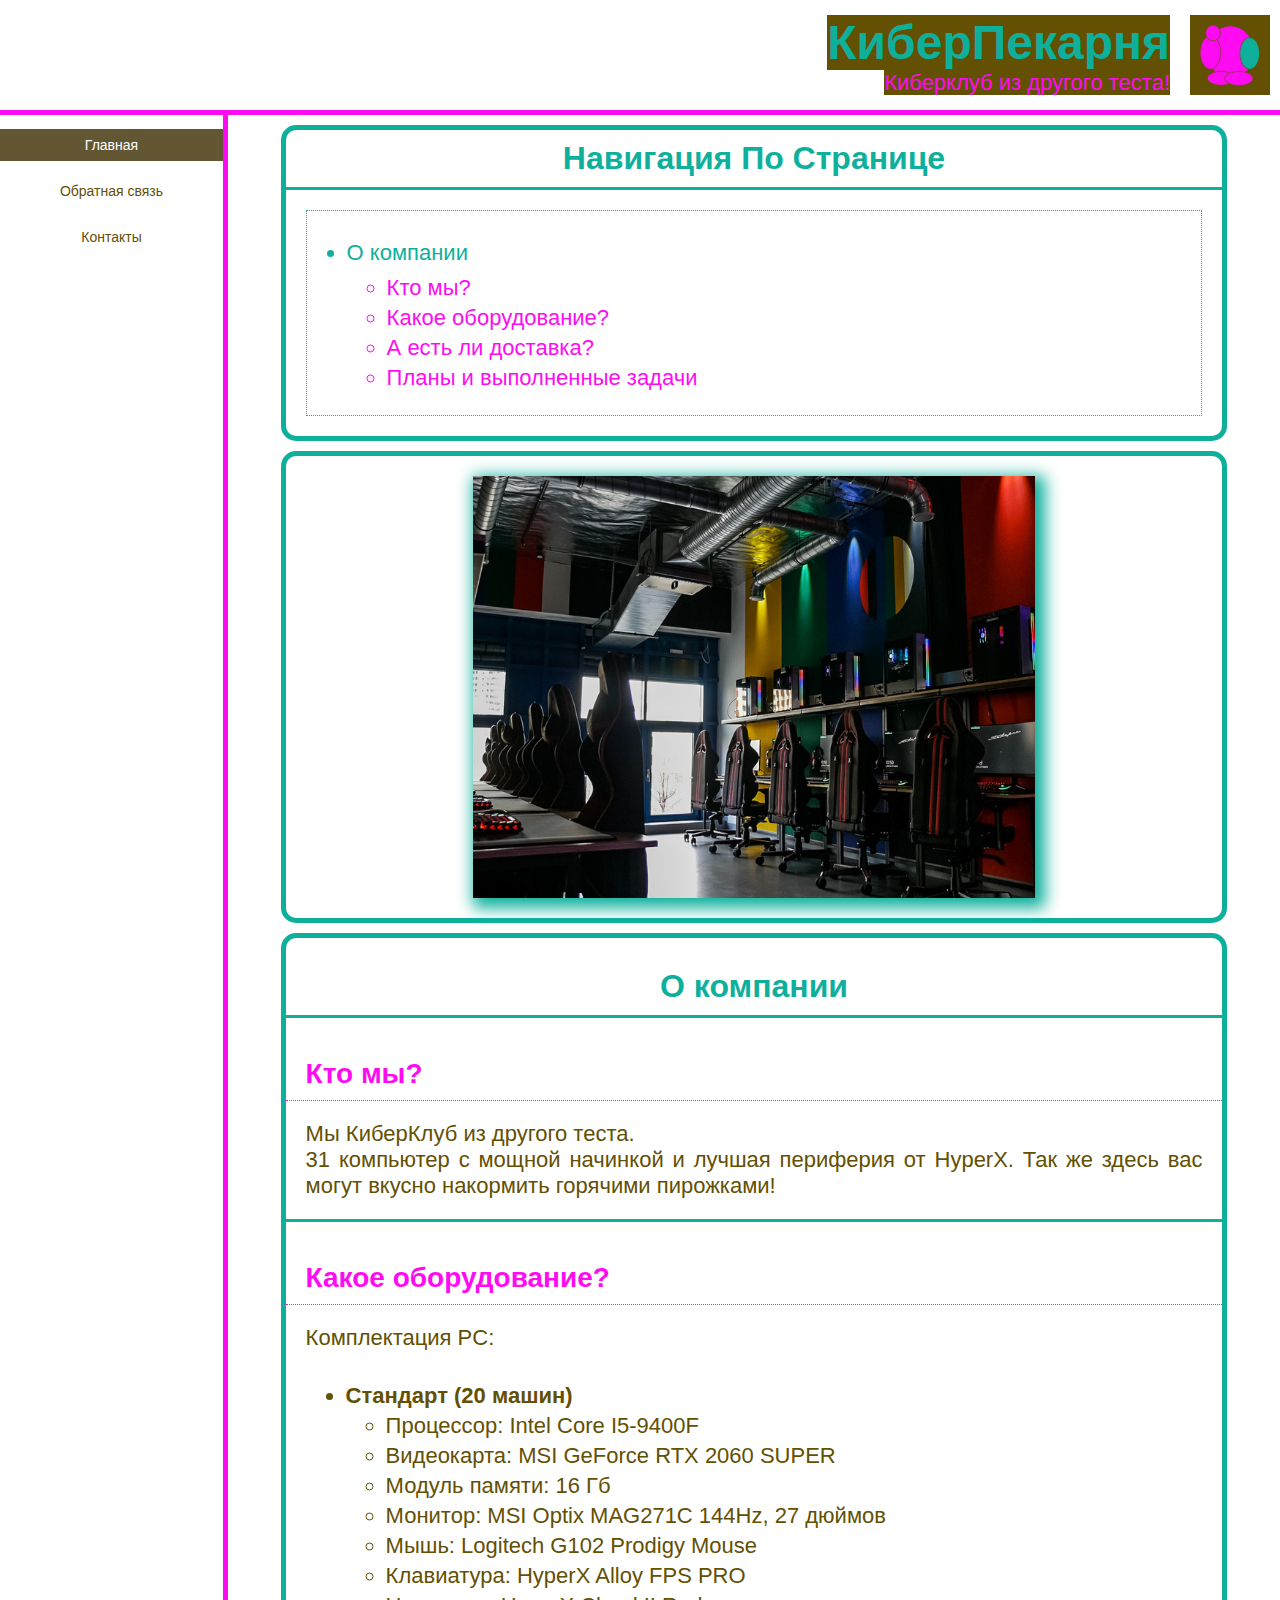
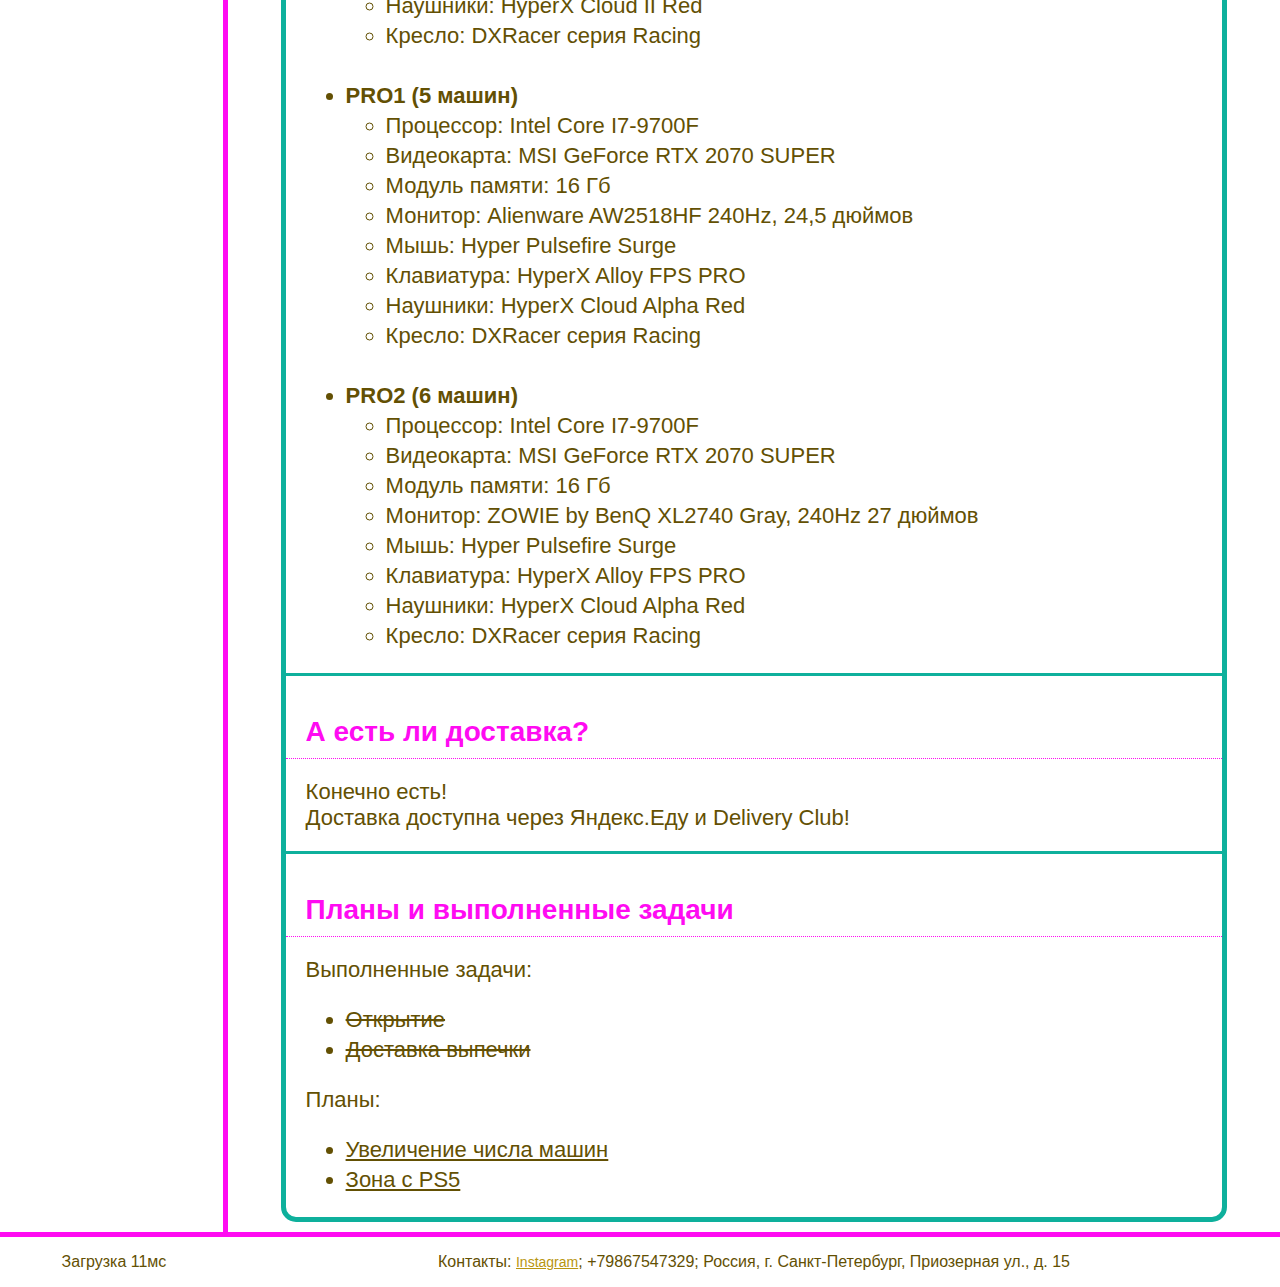
==== commit 5313c402: "lab5" ====
--- a/index.html
+++ b/index.html
@@ -5,8 +5,8 @@
     <meta name="keywords" content="пекарня, пироги, киберкафе, доставка">
     <meta name="description" content="Киберклуб рядом с метро, новейшее оборудование, удобные игровые места и вкусная выпечка по доступным ценам!">
     <title>Киберклуб из другого теста, Работаем круглосуточно!</title>
-    <link rel="stylesheet" href="style.css">
-    <script rel="script" src="load.js"></script>
+    <link rel="stylesheet" href="css/style.css">
+    <script rel="script" src="js/load.js"></script>
 </head>
 <body>
     <header id="site-header">
@@ -15,7 +15,7 @@
                 <h1 id="site-header-text">КиберПекарня</h1>
                 <quote id="site-header-quote">Киберклуб из другого теста!</quote>
             </div>
-            <img src="logo.jpg" id="site-header-image">
+            <img src="pictures-inside/logo.jpg" id="site-header-image">
         </section>
     </header>
     <main>
@@ -115,9 +115,13 @@
             </section>
         </div>
     </main>
+
     <div id="site-menu">
         <p id="index-link-p">
             <a id="index-link" href="index.html">Главная</a>
+        </p>
+        <p id="callback-link-p">
+            <a id="callback-link" href="callback.html">Обратная связь</a>
         </p>
         <p id="contacts-link-p">
             <a id="contacts-link" href="contacts.html">Контакты</a>
@@ -131,7 +135,6 @@
     <footer id=site-footer>
         <p>Контакты: <a href="instagram.com/cyber.pekarnya">Instagram</a>; +79867547329; Россия, г. Санкт-Петербург, Приозерная ул., д. 15</p>
     </footer>
-
     <script src="https://rawcdn.githack.com/ArtMan-8/outline-prototype/e73da2a1ee9031564b56ed5d98541891f7123933/js/outline-control.js"></script>
 </body>
 </html>
--- a/css/style.css
+++ b/css/style.css
@@ -0,0 +1,280 @@
+* {
+    font-size: 14px;
+    font-family: Arial;
+    color: #B8950F;
+}
+@media screen and (max-width: 480px) {
+    #site-header-section > div{
+        display: none;
+    }
+}
+html, body, h1, h2, h3 {
+    margin: 0;
+    padding: 0;
+    border: 0;
+}
+body{
+    display: grid;
+    grid-template-areas: "header header" "menu main" "page-load footer";
+    grid-template-rows: 115px 1fr;
+    grid-template-columns: calc(10% + 100px) 1fr;
+    height: 100vh;
+    margin: 0;
+}
+#site-header {
+    position: sticky;
+    top:0;
+    background: white;
+    grid-area: header;
+    width: 100%;
+    height: 110px;
+    border-bottom: 5px solid #ff0bf2;
+}
+#site-header-section {
+    margin-top: 15px;
+    margin-right: 10px;
+    float: right;
+    height: auto;
+    text-align: right;
+}
+#site-header-section > div {
+    float: left;
+    height: auto;
+}
+#site-header-text{
+    font-size: 48px;
+    color: #0EB09C;
+    background: #635003;
+}
+#site-header-quote {
+    color: #ff0bf2;
+    background: #635003;
+    text-align: center;
+    font-size:22px;
+}
+#site-header-image {
+    margin-left: 20px;
+    height: 80px;
+    width: 80px;
+    background-color: #635003;
+}
+
+
+
+
+#nav-section{
+    border: 5px solid #0EB09C;
+    border-radius: 15px;
+    margin: 10px 5% 10px;
+}
+#nav-section-header {
+    padding: 10px 0px 10px;
+    font-size: 32px;
+    color: #0EB09C;
+    border-bottom: 3px solid #0EB09C;
+    text-align: center;
+    text-transform: capitalize;
+}
+#nav-section-nav{
+    font-size: 22px;
+    margin: 20px;
+    border: 1px dotted #0EB09C;
+}
+.nav-inside-image{
+    float:right;
+    width:150px;
+    margin: 20px auto;
+    box-shadow: 5px 5px 15px 5px #0EB09C;
+    background-color: #0EB09C;
+}
+.nav-section-ul{
+    font-size: inherit;
+    padding-left:40px;
+    display: inline-block;
+}
+.nav-section-item-article{
+    font-size: inherit;
+    color: #0EB09C;
+    line-height: 40px;
+}
+.nav-section-item-section{
+    font-size: inherit;
+    color: #ff0bf2;
+    line-height: 30px;
+}
+#nav-section-nav a{
+    font-size: inherit;
+    text-decoration: none;
+}
+
+#inside-images{
+    clear:right;
+    border: 5px solid #0EB09C;
+    border-radius: 15px;
+    margin: 10px 5% 10px;
+}
+.inside-image{
+    display: block;
+    max-width: 60%;
+    margin: 20px auto;
+    box-shadow: 5px 5px 15px 5px #0EB09C;
+    background-color: #0EB09C;
+}
+
+.article-page{
+    border: 5px solid #0EB09C;
+    border-radius: 15px;
+    padding-top: 20px;
+    margin: 10px 5% 10px;
+    clear:both;
+}
+.article-page-header{
+    padding: 10px;
+    font-size: 32px;
+    color: #0EB09C;
+    border-bottom: 3px solid #0EB09C;
+    text-align: center;
+}
+.article-page-section, #form-callback{
+    padding-top: 20px;
+    margin: 10px auto;
+    width: auto;
+}
+.article-page-section:not(:last-child){
+    border-bottom: 3px solid #0EB09C;
+}
+.article-page-section-header{
+    padding: 10px 20px 10px;
+    font-size: 28px;
+    color: #ff0bf2;
+    border-bottom: 1px dotted #ff0bf2;
+}
+.article-page-section > div {
+    font-size: 22px;
+    margin: 20px;
+    text-align: justify;
+    color: #635003;
+}
+.article-page-section > div > p {
+    font-size: inherit;
+    margin: 0px;
+    color: inherit;
+    white-space: normal;
+}
+.article-page-section-ul, .listOfCallBacks{
+    font-size: inherit;
+    padding-left:40px;
+    line-height: 30px;
+    font-weight: bold;
+    color: inherit;
+}
+.article-page-section-item-pctype{
+    font-size: inherit;
+    font-weight: inherit;
+    margin-top: 30px;
+    color: inherit;
+}
+.article-page-section-item-components{
+    font-size: inherit;
+    font-weight: lighter;
+    color: inherit;
+}
+
+#completed-ul{
+    font-size: inherit;
+    padding-left:40px;
+    line-height: 30px;
+    color: inherit;
+}
+#plan-ul{
+    font-size: inherit;
+    padding-left:40px;
+    line-height: 30px;
+    color: inherit;
+}
+.completed-item{
+    font-size: inherit;
+    text-decoration: line-through;
+    color: inherit;
+}
+.plan-item{
+    font-size: inherit;
+    text-decoration: underline;
+    color: inherit;
+}
+
+#site-footer {
+    grid-area: footer;
+    width: 100%;
+    height: 50px;
+    border-top: 5px solid #ff0bf2;
+    text-align: center;
+    color: #635003;
+    background: white;
+}
+#site-footer > p {
+    font-size: 16px;
+    color: inherit;
+}
+
+#page-load{
+    grid-area: page-load;
+    width: 100%;
+    height: 50px;
+    border-top: 5px solid #ff0bf2;
+    text-align: center;
+    color: #635003;
+    background: white;
+}
+#page-load-text{
+    font-size: 16px;
+    color: inherit;
+}
+
+#contacts-table {
+    margin: 10px;
+    width: calc(100% - 20px);
+    text-align: center;
+    border: 1px solid #635003;
+    color: #ff0bf2;
+}
+#contacts-table td{
+    color: white;
+}
+#contacts-table th{
+    color: white;
+}
+#contacts-table tr:nth-child(odd) {
+    background-color: #635003;
+}
+#contacts-table tr:nth-child(even) {
+    background-color: #B8950F;
+}
+
+#site-menu{
+    grid-area: menu;
+    text-align: center;
+    border-right: 5px solid #ff0bf2;
+    background: white;
+}
+#site-menu a{
+    display: block;
+    padding: 8px;
+    text-decoration: none;
+}
+#site-menu a:not(.active-menu-item){
+    color: #635003;
+}
+#site-menu a:is(.active-menu-item){
+    background-color: #635633;
+    color: white;
+}
+#site-menu a:hover:not(.active-menu-item) {
+    background-color: #635003;
+    color: white;
+}
+.inputField {
+    font-size: 22px;
+    margin: 20px;
+    color: #635003;
+}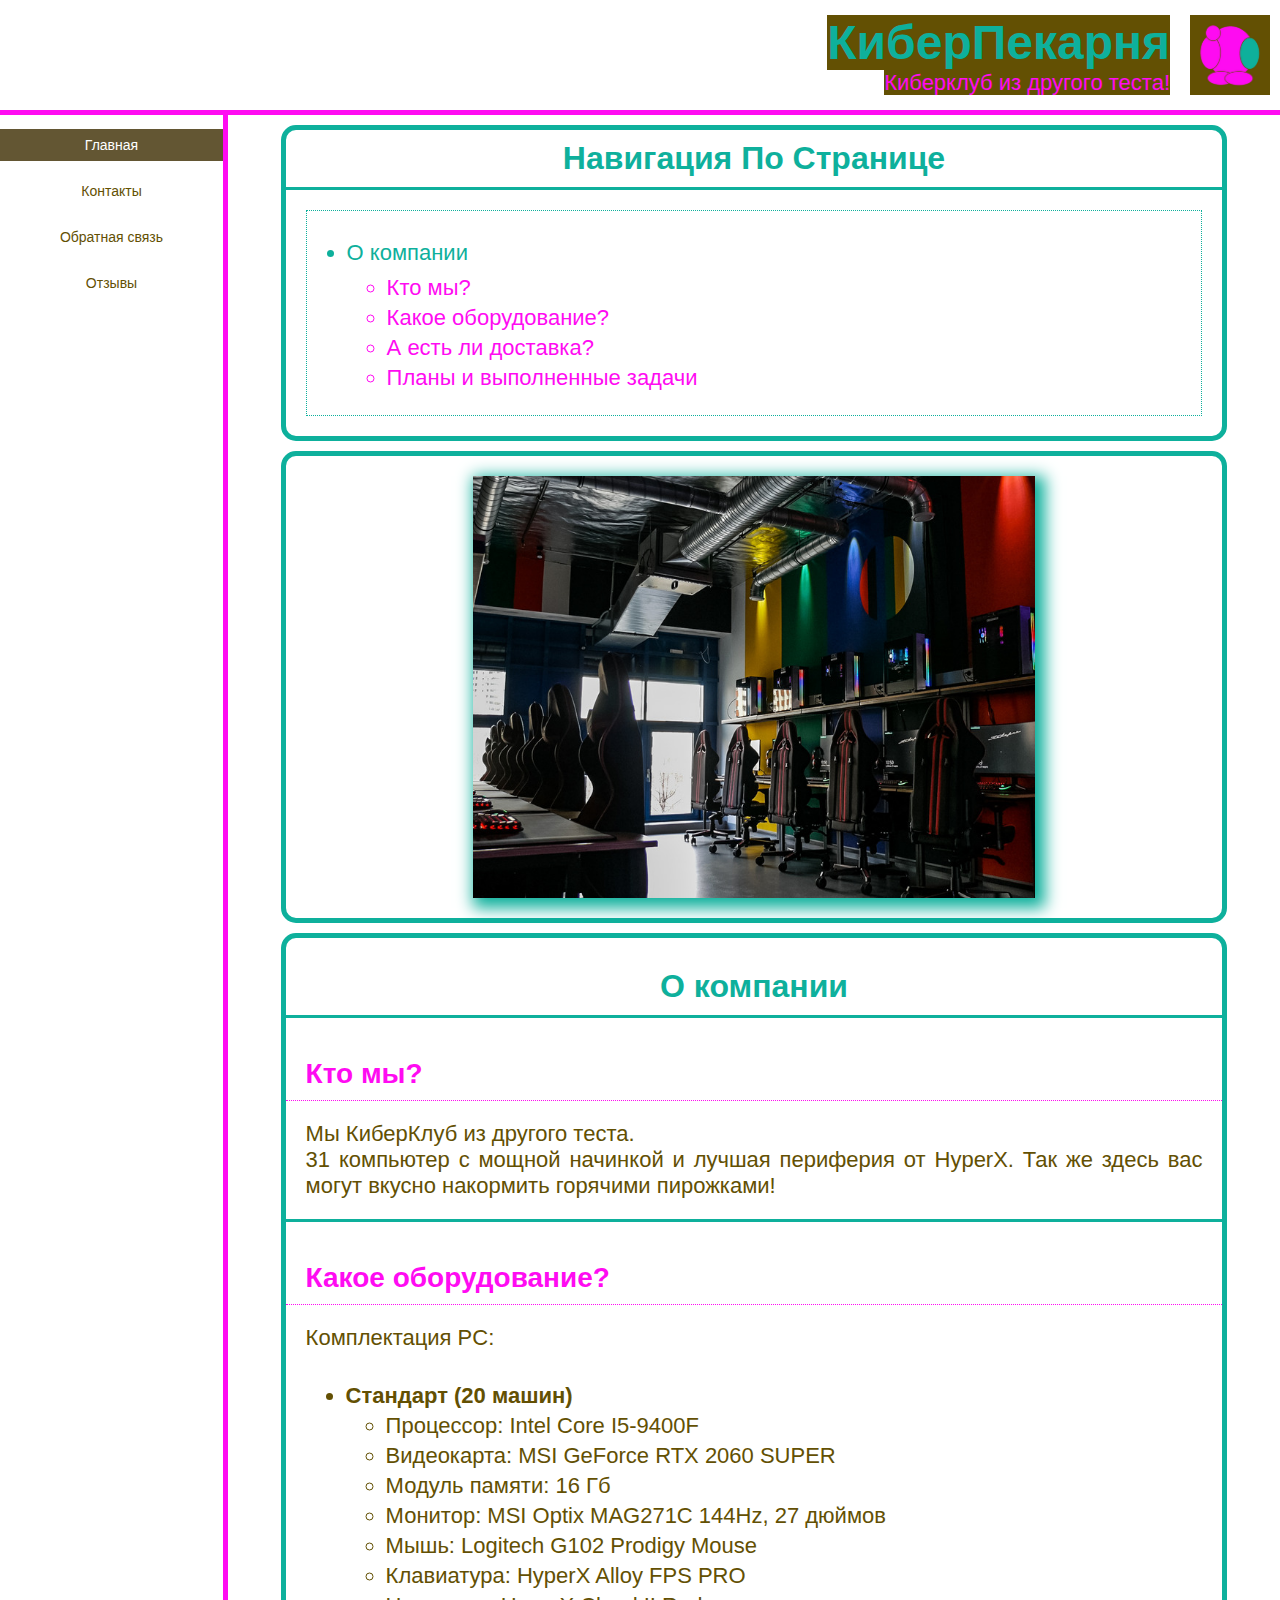
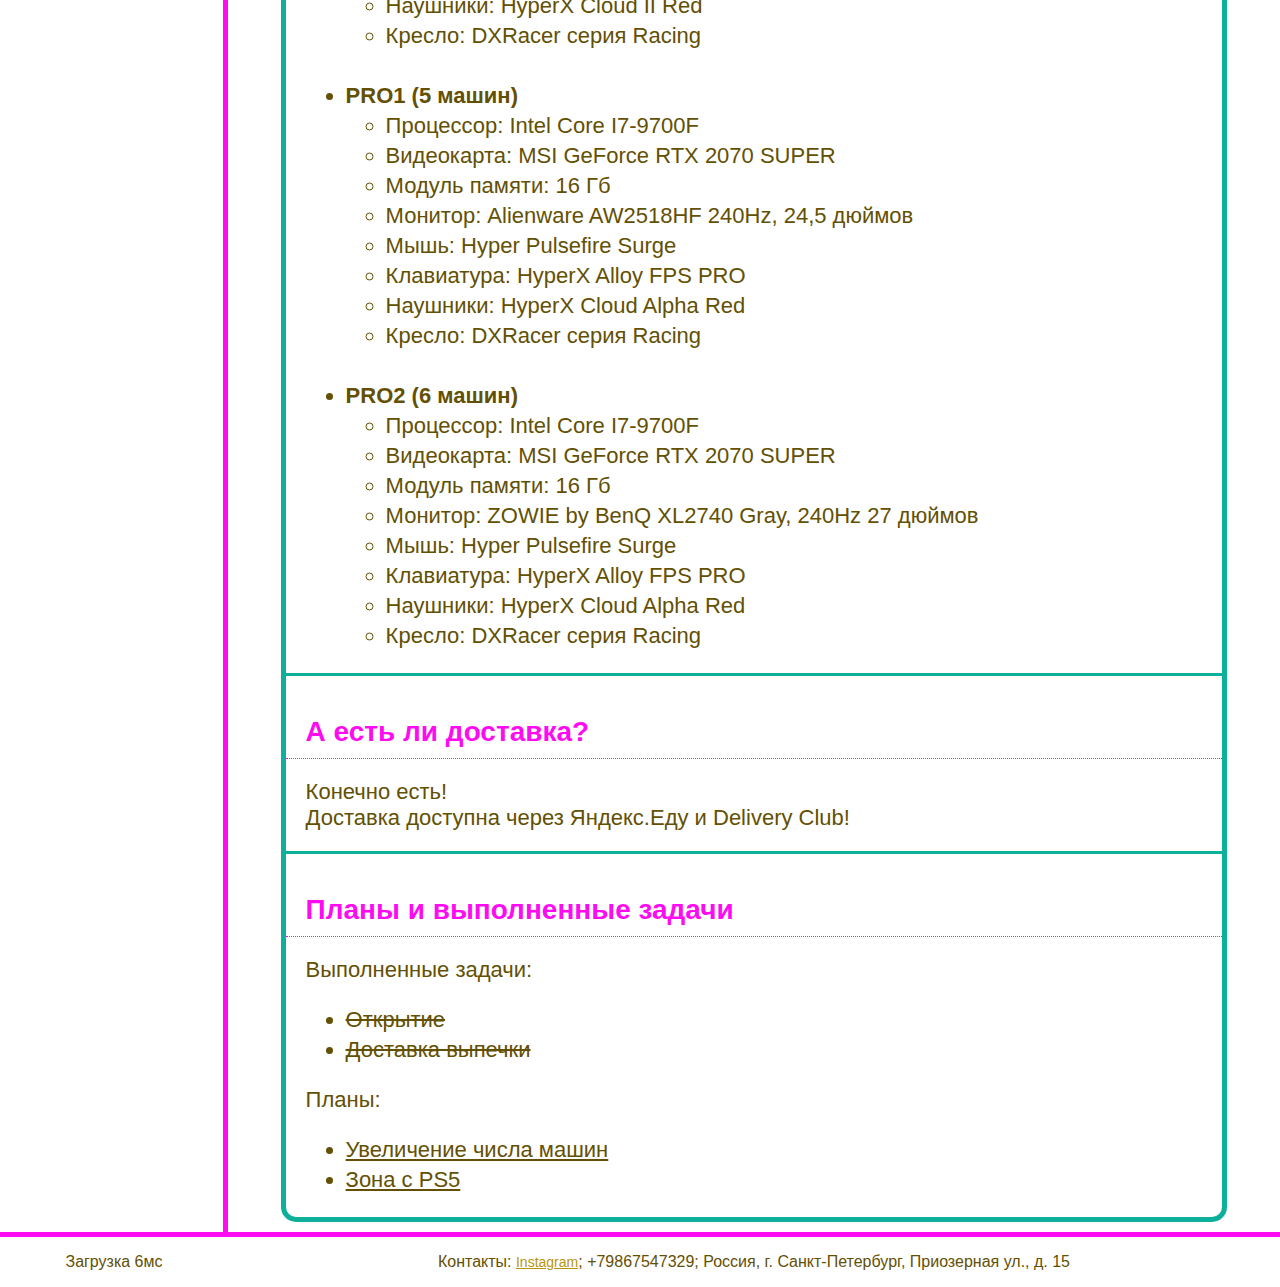
==== commit 8f2e9f32: "lab6" ====
--- a/index.html
+++ b/index.html
@@ -120,11 +120,14 @@
         <p id="index-link-p">
             <a id="index-link" href="index.html">Главная</a>
         </p>
+        <p id="contacts-link-p">
+            <a id="contacts-link" href="contacts.html">Контакты</a>
+        </p>
         <p id="callback-link-p">
             <a id="callback-link" href="callback.html">Обратная связь</a>
         </p>
-        <p id="contacts-link-p">
-            <a id="contacts-link" href="contacts.html">Контакты</a>
+        <p id="reviews-link-p">
+            <a id="reviews-link" href="reviews.html">Отзывы</a>
         </p>
     </div>
     <div id="page-load">
--- a/css/style.css
+++ b/css/style.css
@@ -277,4 +277,7 @@
     font-size: 22px;
     margin: 20px;
     color: #635003;
+}
+#review-section{
+    padding: 10px;
 }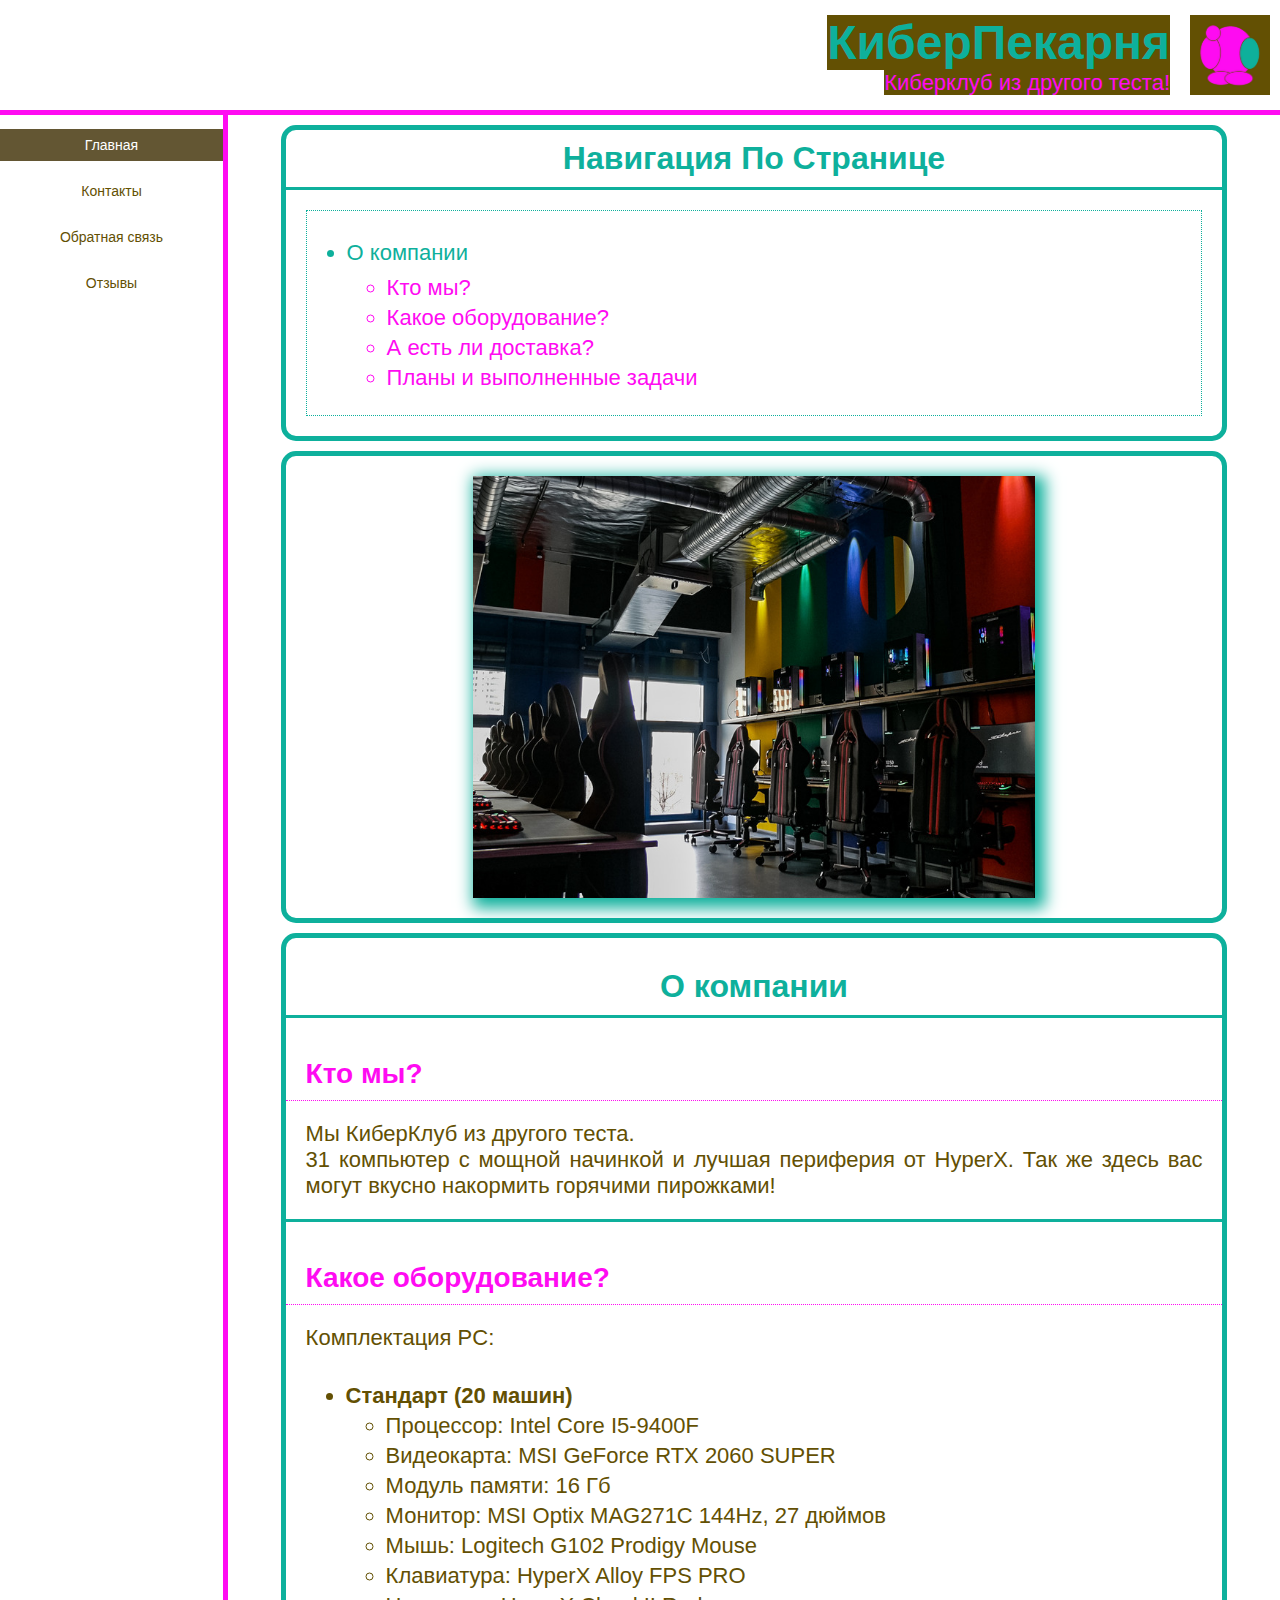
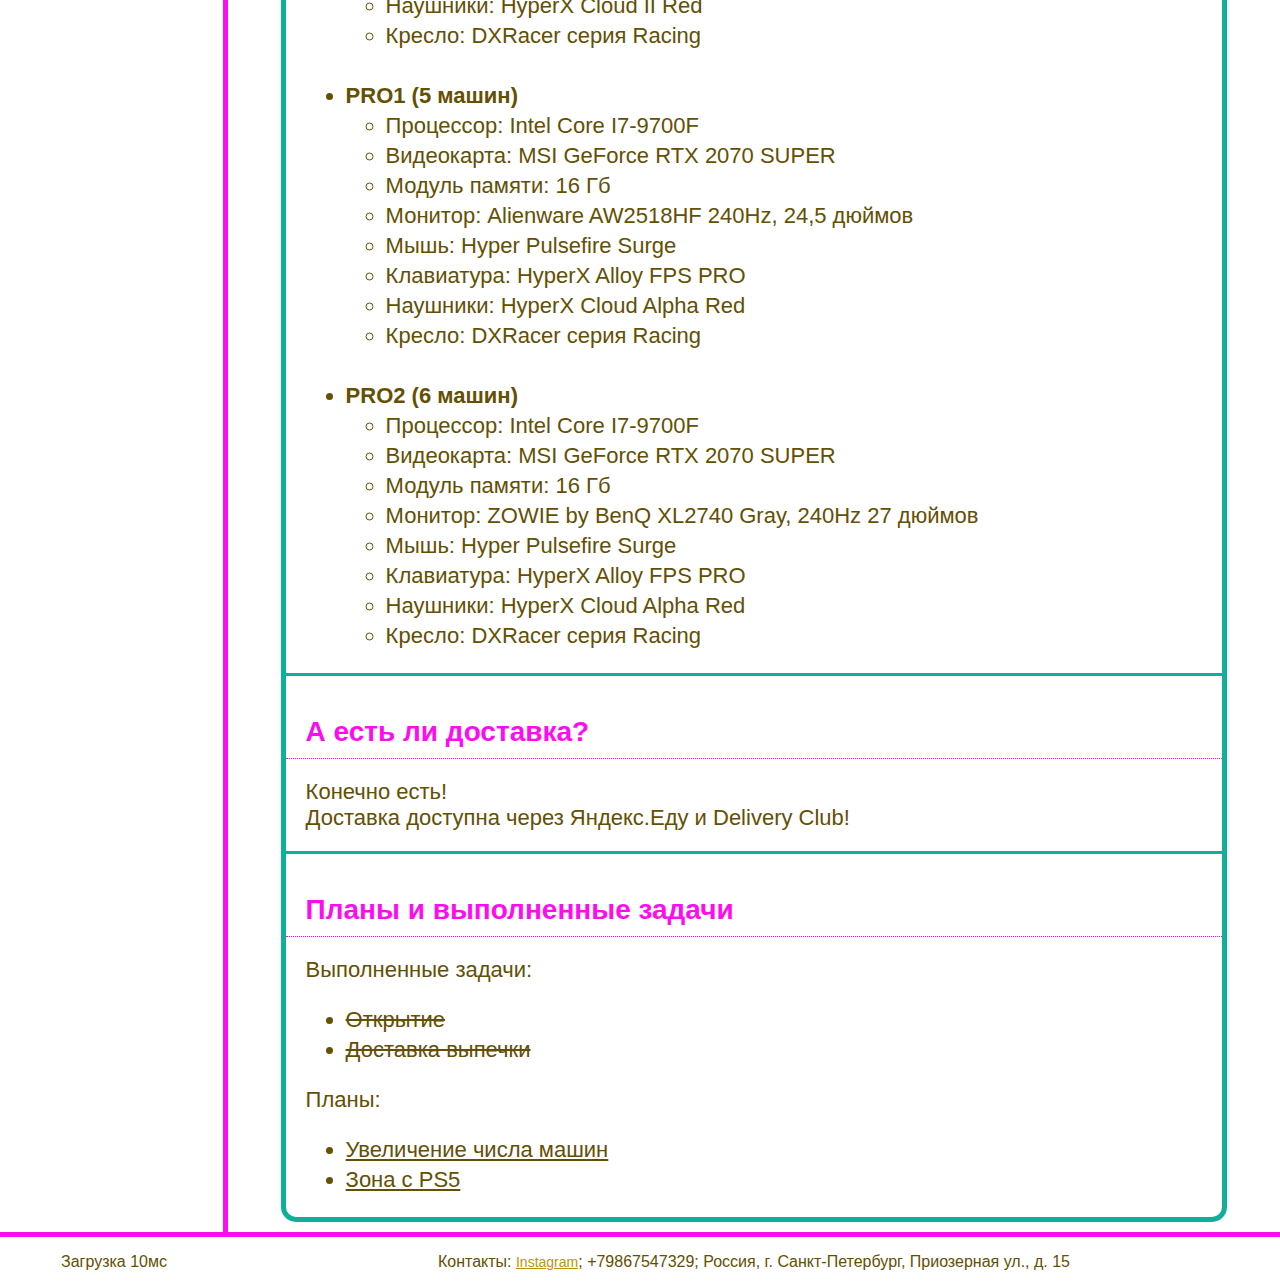
==== commit 46f76f83: "Add files via upload" ====
--- a/index.html
+++ b/index.html
@@ -138,7 +138,6 @@
     <footer id=site-footer>
         <p>Контакты: <a href="instagram.com/cyber.pekarnya">Instagram</a>; +79867547329; Россия, г. Санкт-Петербург, Приозерная ул., д. 15</p>
     </footer>
-    <script src="https://rawcdn.githack.com/ArtMan-8/outline-prototype/e73da2a1ee9031564b56ed5d98541891f7123933/js/outline-control.js"></script>
 </body>
 </html>
 
